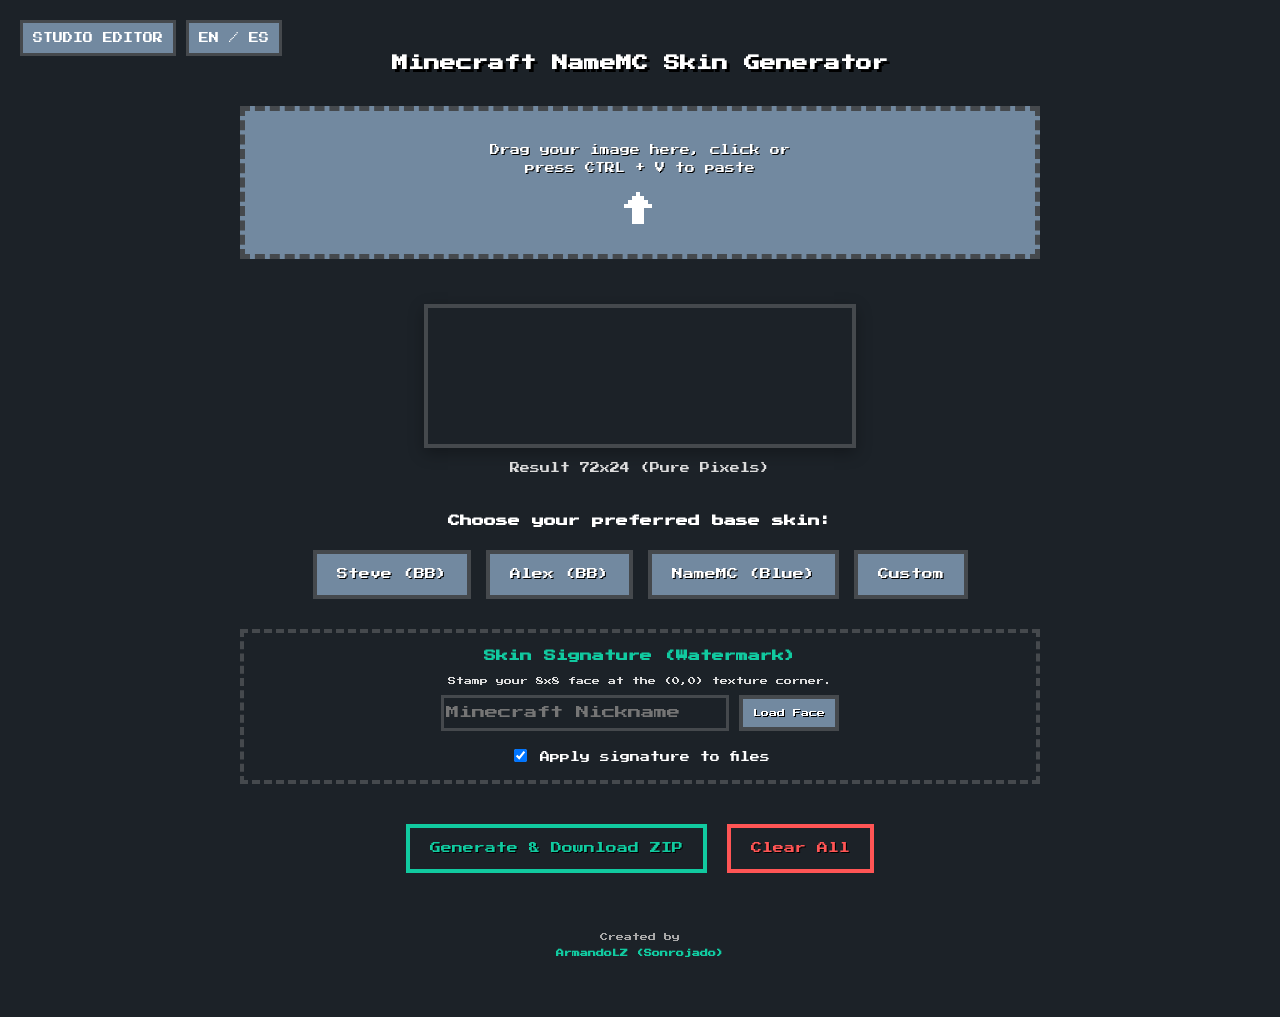
==== index.html @ 37363d38 "Add files via upload" ====
<!DOCTYPE html>
<html lang="en">
<head>
    <meta charset="UTF-8">
    <meta name="viewport" content="width=device-width, initial-scale=1.0">
    <title>SkinsArts - Minecraft NameMC Skin Art Generator</title>
    <meta name="description" content="Free tool to generate 27-part skin arts for your NameMC profile. Crop images, preview in 3D, edit pixels, and download ready-to-upload Minecraft skins.">
    <meta name="keywords" content="Minecraft, NameMC, skin art, generator, 72x24, skin history, crop image for namemc, skinsarts, 3D skin editor">
    <meta name="author" content="ArmandoLZ (Sonrojado)">
    <link rel="stylesheet" href="style.css">
    <link href="https://cdnjs.cloudflare.com/ajax/libs/cropperjs/1.5.13/cropper.min.css" rel="stylesheet">
</head>
<body>

    <div class="top-bar">
        <button id="btn-open-studio" class="hamburger-btn"> <span data-i18n="btn_studio">STUDIO EDITOR</span></button>
        <button id="btn-lang" class="lang-btn"> EN / ES</button>
    </div>

    <div id="editor-studio-modal" class="studio-modal">
        <div class="studio-header">
            <h2> SkinsArts Studio</h2>
            <button id="btn-close-studio" class="close-btn">X</button>
        </div>
        
        <div class="studio-body">
            <div class="studio-left">
                <p style="font-size: 10px; color: #11caa0; margin-bottom: 10px;" data-i18n="canvas_2d">2D Canvas (64x64)</p>
                <div class="paint-canvas-container">
                    <canvas id="editor-skin-canvas" width="64" height="64"></canvas>
                </div>
                
                <div class="editor-tools">
                    <div class="color-picker-wrapper">
                        <label style="font-size: 10px;" data-i18n="color_label">Color:</label>
                        <input type="color" id="paint-color-picker" value="#11caa0">
                    </div>
                    <div class="palette-grid">
                        <button class="palette-color" style="background-color: #5555ff;" data-color="#5555ff"></button>
                        <button class="palette-color" style="background-color: #11caa0;" data-color="#11caa0"></button>
                        <button class="palette-color" style="background-color: #ffffff;" data-color="#ffffff"></button>
                        <button class="palette-color" style="background-color: #000000;" data-color="#000000"></button>
                        <button class="palette-color" style="background-color: #ff5555;" data-color="#ff5555"></button>
                        <button id="btn-tool-eraser" class="palette-color eraser-icon" title="Eraser">🗑️</button>
                    </div>
                </div>
            </div>

            <div class="studio-right">
                <p style="font-size: 10px; color: #11caa0; margin-bottom: 10px;" data-i18n="render_3d">Live 3D Render</p>
                <canvas id="skin-3d-viewer" class="viewer-3d-canvas" width="320" height="400"></canvas>
                
                <div class="advanced-3d-controls">
                    <div class="control-row">
                        <button id="btn-pause-studio" class="tool-btn">▶️ <span data-i18n="play">Play</span></button>
                        <button id="btn-explode-view" class="tool-btn">🔲 <span data-i18n="explode">Explode</span></button>
                    </div>
                    <div class="control-row">
                        <button class="tool-btn active" onclick="toggleLayer('inner')">Inner</button>
                        <button class="tool-btn active" onclick="toggleLayer('outer')">Outer</button>
                    </div>
                    <div class="control-row parts-grid">
                        <button class="tool-btn active part-btn" data-part="head">Head</button>
                        <button class="tool-btn active part-btn" data-part="body">Body</button>
                        <button class="tool-btn active part-btn" data-part="leftArm">L-Arm</button>
                        <button class="tool-btn active part-btn" data-part="rightArm">R-Arm</button>
                        <button class="tool-btn active part-btn" data-part="leftLeg">L-Leg</button>
                        <button class="tool-btn active part-btn" data-part="rightLeg">R-Leg</button>
                    </div>
                </div>
            </div>
        </div>
        
        <div class="studio-footer">
            <button id="btn-save-skin-edit" class="main-button" data-i18n="apply_base">💾 APPLY THIS BASE</button>
        </div>
    </div>

    <div class="container">
        <h1 data-i18n="title">Minecraft NameMC Skin Generator</h1>
        
        <div id="drop-zone" class="drop-zone">
            <p data-i18n="dropzone_text">Drag your image here, click or<br>press CTRL + V to paste</p>
            <div class="upload-icon">↑</div>
            <input type="file" id="file-input" accept="image/*" hidden>
        </div>

        <button id="btn-toggle-editor" class="main-button" style="display: none; margin-top: 10px;" data-i18n="personalize_img">Customize Image</button>

        <div id="editor-panel" class="editor-panel" style="display: none; margin-top: 20px;">
            <h3 data-i18n="adjust_crop">Adjust image crop:</h3>
            <div class="control-group">
                <label data-i18n="quality">Quality (Algorithm):</label>
                <select id="select-calidad" class="retro-select">
                    <option value="nearest" data-i18n="q_nearest">Nearest Neighbor (Pure pixels)</option>
                    <option value="bilinear" data-i18n="q_bilinear">Bilinear (Smooth)</option>
                    <option value="high" data-i18n="q_high">High Quality (Fant / Lanczos)</option>
                </select>
            </div>
            <button id="btn-free-mode" class="main-button mode-free-btn" data-i18n="free_mode">Enable Free Mode</button>
            <div class="cropper-container" style="max-width: 100%; max-height: 400px; margin-top: 15px;">
                <img id="image-to-crop" src="" style="display: block; max-width: 100%;">
            </div>
        </div>

        <div class="preview-section" style="margin-top: 30px;">
            <canvas id="main-canvas"></canvas>
            <span class="size-label" data-i18n="result_label">Result 72x24 (Pure Pixels)</span>
        </div>

        <h3 data-i18n="choose_base">Choose your preferred base skin:</h3>
        <div class="base-options">
            <button class="main-button base-btn" id="btn-steve">Steve (BB)</button>
            <button class="main-button base-btn" id="btn-alex">Alex (BB)</button>
            <button class="main-button base-btn" id="btn-namemc">NameMC (Blue)</button>
            <button class="main-button base-btn" id="btn-custom" data-i18n="custom">Custom</button>
        </div>

        <div id="custom-panel" style="display: none; margin-top: 20px;">
            <p data-i18n="search_java">Search Java player:</p>
            <input type="text" id="username-input" placeholder="Notch" style="padding: 10px; font-size: 12px; text-align: center;">
            <button id="fetch-api-btn" class="main-button" style="padding: 10px; font-size: 10px; margin-top: 10px;" data-i18n="search_btn">Search Skin</button>
            <p style="margin-top: 25px;" data-i18n="upload_base">Or upload a custom base (64x64):</p>
            <input type="file" id="local-base-input" accept="image/png" style="color: white; font-size: 10px;">
        </div>
        
        <div style="margin-top: 30px;">
            <canvas id="base-preview-canvas" width="64" height="64" style="width: 128px; height: 128px; display: none; margin: 0 auto; border: 4px solid #45494D;"></canvas>
        </div>

        <div class="signature-box" style="margin-top: 30px; padding: 15px; border: 4px dashed #45494D; background: #1C2228;">
            <h3 style="color: #11caa0; margin-top: 0;" data-i18n="sig_title">Skin Signature (Watermark)</h3>
            <p style="font-size: 8px; color: #ddd;" data-i18n="sig_desc">Stamp your 8x8 face at the (0,0) texture corner.</p>
            <div style="display: flex; justify-content: center; gap: 10px; margin-top: 10px;">
                <input type="text" id="signature-nick" placeholder="Minecraft Nickname">
                <button id="btn-load-signature" class="main-button" style="padding: 10px; font-size: 8px;" data-i18n="sig_btn">Load Face</button>
            </div>
            <label style="font-size: 10px; color: #fff; display: block; margin-top: 15px; cursor: pointer;">
                <input type="checkbox" id="check-firma" checked> <span data-i18n="sig_check">Apply signature to files</span>
            </label>
            <canvas id="signature-preview" width="8" height="8" style="width: 32px; height: 32px; display: none; margin: 10px auto 0; border: 2px solid #11caa0;"></canvas>
        </div>

        <div id="mosaic-wrapper" class="mosaic-wrapper" style="display: none;">
            <div id="namemc-mosaic" class="namemc-mosaic"></div>
            <div class="mosaic-preview-3d">
                <h4 id="preview-3d-label" style="color: white; margin-bottom: 10px; font-size: 12px;" data-i18n="hover_faces">(Hover over faces)</h4>
                <canvas id="mosaic-3d-viewer" class="viewer-3d-canvas" width="160" height="260"></canvas>
                <button id="btn-pause-mosaic" class="tool-btn" style="margin-top: 10px;">▶️ <span data-i18n="play">Play</span></button>
            </div>
        </div>

        <div style="display: flex; gap: 20px; justify-content: center; margin-top: 40px;">
            <button id="generate-btn" class="main-button generate-btn" data-i18n="gen_27">Generate & Download ZIP</button>
            <button id="reset-app-btn" class="main-button reset-btn" data-i18n="clear_all">Clear All</button>
        </div>

        <footer class="footer-credits">
            <p data-i18n="footer_made">Created by</p>
            <a href="https://namemc.com/profile/Sonrojado" target="_blank" class="easter-egg">ArmandoLZ (Sonrojado)</a>
        </footer>
    </div>

    <script src="https://cdnjs.cloudflare.com/ajax/libs/jszip/3.10.1/jszip.min.js"></script>
    <script src="https://cdnjs.cloudflare.com/ajax/libs/cropperjs/1.5.13/cropper.min.js"></script>
    <script src="https://cdn.jsdelivr.net/npm/skinview3d@3.4.2/bundles/skinview3d.bundle.js"></script>
    <script src="script.js"></script>
</body>
</html>
---- style.css ----
@import url('https://fonts.googleapis.com/css2?family=Press+Start+2P&display=swap');
* { font-family: "Press Start 2P", system-ui; box-sizing: border-box; image-rendering: pixelated; }
body { background-color: #1C2228; color: white; display: flex; flex-direction: column; align-items: center; justify-content: flex-start; padding: 40px 20px; margin: 0; min-height: 100vh; overflow-x: hidden; }
.container { text-align: center; max-width: 800px; width: 100%; }
h1 { font-size: 16px; line-height: 1.6; margin-bottom: 30px; text-shadow: 3px 3px 0px #000; }
h3 { font-size: 12px; margin-top: 40px; line-height: 1.4; color: #fff; }
.top-bar { position: absolute; top: 20px; left: 20px; display: flex; gap: 10px; z-index: 999; }
.hamburger-btn, .lang-btn { background-color: #7289A0; border: 3px solid #45494D; color: white; padding: 10px; font-size: 10px; cursor: pointer; transition: transform 0.2s; }
.hamburger-btn:hover, .lang-btn:hover { background-color: #11caa0; border-color: #11caa0; transform: scale(1.05); }
.drop-zone { border: 5px dashed #45494D; background-color: #7289A0; padding: 30px 20px; margin: 20px 0; cursor: pointer; transition: all 0.2s ease; }
.drop-zone:hover { background-color: #5c728a; border-style: solid; }
.drop-zone p { font-size: 10px; line-height: 1.8; margin: 0; text-shadow: 1px 1px 0px #000; }
.upload-icon { font-size: 32px; margin-top: 15px; }
.editor-panel { background-color: #7289A0; border: 4px solid #45494D; padding: 20px; margin: 20px 0; text-align: left; }
.control-group { margin-bottom: 15px; display: flex; flex-direction: column; gap: 5px; }
.control-group label { font-size: 8px; color: #fff; }
.retro-select { background-color: #1C2228; color: #11caa0; border: 3px solid #45494D; padding: 8px; font-size: 8px; outline: none; cursor: pointer; width: 100%; }
.main-button { background-color: #7289A0; border: 4px solid #45494D; color: white; padding: 15px 20px; font-size: 11px; cursor: pointer; transition: all 0.2s ease; text-shadow: 1px 1px 0px #000; }
.main-button:hover { background-color: #11caa0; border-color: #11caa0; transform: scale(1.03); }
.mode-free-btn { border-color: #f39c12; color: #f39c12; background: #1C2228; }
.generate-btn { border-color: #11caa0; color: #11caa0; background: #1C2228; }
.reset-btn { border-color: #ff5555; color: #ff5555; background: #1C2228; }
input[type="text"] { background-color: #1C2228; border: 3px solid #45494D; color: #11caa0; outline: none; }
canvas { border: 4px solid #45494D; background-color: #1C2228; margin: 15px 0; box-shadow: 0px 5px 15px rgba(0,0,0,0.3); }
#main-canvas { width: 432px; height: 144px; }
.size-label { display: block; font-size: 10px; color: #ddd; }
.base-options { display: flex; flex-wrap: wrap; justify-content: center; gap: 15px; margin-top: 20px; }
.studio-modal { position: fixed; top: 0; left: 0; width: 100%; height: 100%; background-color: rgba(28, 34, 40, 0.98); z-index: 2000; display: none; flex-direction: column; }
.studio-modal.open { display: flex; }
.studio-header { display: flex; justify-content: space-between; align-items: center; background-color: #1C2228; padding: 20px 40px; border-bottom: 4px solid #11caa0; }
.studio-header h2 { font-size: 16px; margin: 0; color: white; text-shadow: 2px 2px 0px #11caa0; }
.close-btn { background: transparent; border: 2px solid #ff5555; color: #ff5555; padding: 10px; font-size: 12px; cursor: pointer; }
.close-btn:hover { background: #ff5555; color: white; }
.studio-body { display: flex; flex: 1; flex-wrap: wrap; justify-content: center; align-items: flex-start; gap: 50px; padding: 20px; overflow-y: auto; }
.studio-left, .studio-right { display: flex; flex-direction: column; align-items: center; }
.studio-footer { background-color: #1C2228; padding: 20px; text-align: center; border-top: 4px solid #45494D; }
.paint-canvas-container { background-color: #1C2228; border: 6px solid #45494D; display: flex; justify-content: center; padding: 15px; box-shadow: 0px 10px 30px rgba(0,0,0,0.8); }
#editor-skin-canvas { width: 448px; height: 448px; background-image: linear-gradient(45deg, #1C2228 25%, transparent 25%), linear-gradient(-45deg, #1C2228 25%, transparent 25%), linear-gradient(45deg, transparent 75%, #1C2228 75%), linear-gradient(-45deg, transparent 75%, #1C2228 75%); background-size: 28px 28px; background-position: 0 0, 0 14px, 14px -14px, -14px 0px; cursor: crosshair; }
.viewer-3d-canvas { border: 4px solid #11caa0; border-radius: 8px; background: radial-gradient(circle, #7289A0 0%, #1C2228 100%); box-shadow: 0px 10px 30px rgba(0, 0, 0, 0.5); cursor: grab; }
.viewer-3d-canvas:active { cursor: grabbing; }
.editor-tools { background: #7289A0; padding: 20px; border: 4px solid #45494D; display: flex; align-items: center; justify-content: center; gap: 30px; margin-top: 20px; width: 100%; }
.color-picker-wrapper { display: flex; flex-direction: column; align-items: center; gap: 10px; }
input[type="color"] { border: 3px solid #1C2228; background: transparent; width: 100px; height: 60px; cursor: pointer; }
.palette-grid { display: flex; flex-wrap: wrap; gap: 10px; justify-content: center; max-width: 250px; }
.palette-color { width: 45px; height: 45px; border: 2px solid #1C2228; cursor: pointer; padding: 0; display: flex; align-items: center; justify-content: center; }
.palette-color:hover { transform: scale(1.1); border-color: #11caa0; }
.eraser-icon { background: #45494D; font-size: 18px; }
.advanced-3d-controls { background-color: #7289A0; border: 3px solid #45494D; padding: 15px; margin-top: 15px; width: 100%; text-align: center; }
.control-row { display: flex; justify-content: center; gap: 10px; margin-bottom: 10px; }
.parts-grid { display: grid; grid-template-columns: 1fr 1fr; gap: 5px; }
.tool-btn { background-color: #1C2228; color: #aaa; border: 2px solid #45494D; font-size: 7px; padding: 8px; cursor: pointer; font-family: "Press Start 2P"; }
.tool-btn.active { color: white; border-color: #11caa0; background-color: #0b6b55; }
.tool-btn:hover { background-color: #45494D; color: white; }
.mosaic-wrapper { display: flex; flex-wrap: wrap; justify-content: center; align-items: center; gap: 30px; margin-top: 40px; }
.namemc-mosaic { display: grid; grid-template-columns: repeat(9, 1fr); gap: 4px; background-color: #1C2228; padding: 10px; border-radius: 8px; box-shadow: 0px 4px 10px rgba(0,0,0,0.5); border: 4px solid #45494D; }
.namemc-mosaic canvas { width: 48px; height: 48px; border: none; margin: 0; border-radius: 4px; box-shadow: none; cursor: pointer; transition: outline 0.1s; }
.namemc-mosaic canvas:hover { outline: 2px solid #ff5555; }
.mosaic-preview-3d { display: flex; flex-direction: column; align-items: center; }
.cropper-container { border: 2px solid #11caa0; background-color: #1C2228; }
.cropper-point, .cropper-line { background-color: #11caa0 !important; }
.footer-credits { margin-top: 60px; padding-bottom: 20px; font-size: 8px; color: #aaa; text-align: center; }
.easter-egg { color: #11caa0; text-decoration: none; font-weight: bold; transition: color 0.3s; }
.easter-egg:hover { color: #ff5555; }
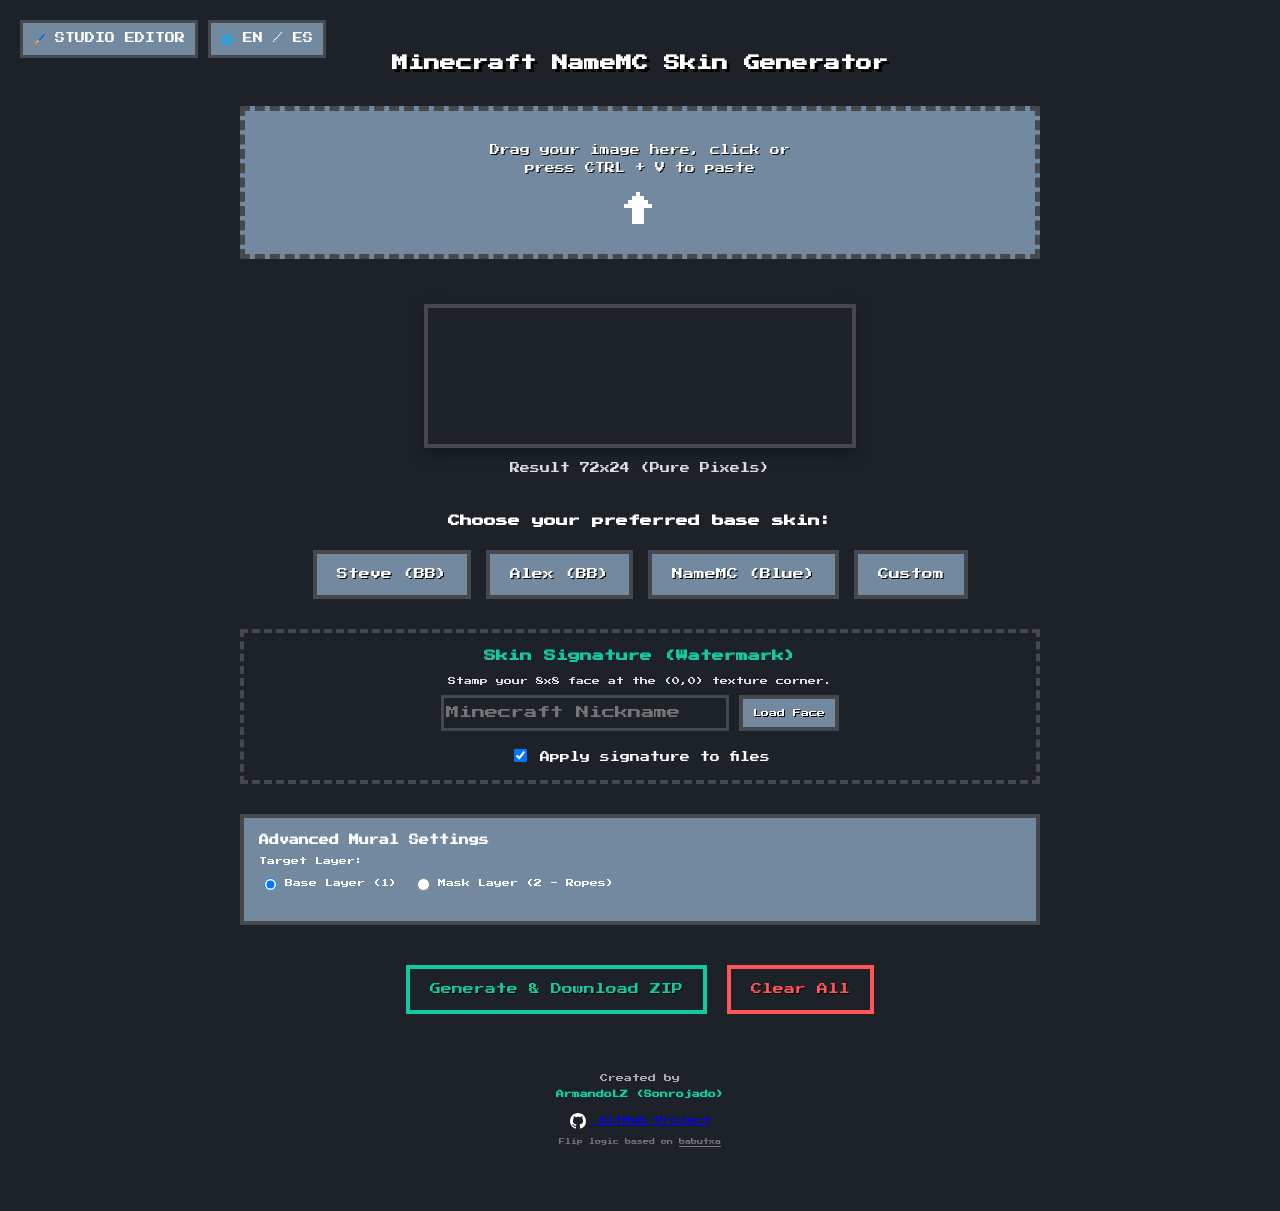
==== commit 1b432f88: "Update index.html 🚀 SkinsArts Studio - Update v1.1 (Release) "The Total Control and Performance Upd" ====
--- a/index.html
+++ b/index.html
@@ -13,13 +13,13 @@
 <body>
 
     <div class="top-bar">
-        <button id="btn-open-studio" class="hamburger-btn"> <span data-i18n="btn_studio">STUDIO EDITOR</span></button>
-        <button id="btn-lang" class="lang-btn"> EN / ES</button>
+        <button id="btn-open-studio" class="hamburger-btn">🖌️ <span data-i18n="btn_studio">STUDIO EDITOR</span></button>
+        <button id="btn-lang" class="lang-btn">🌐 EN / ES</button>
     </div>
 
     <div id="editor-studio-modal" class="studio-modal">
         <div class="studio-header">
-            <h2> SkinsArts Studio</h2>
+            <h2>🎨 SkinsArts Studio</h2>
             <button id="btn-close-studio" class="close-btn">X</button>
         </div>
         
@@ -41,6 +41,7 @@
                         <button class="palette-color" style="background-color: #ffffff;" data-color="#ffffff"></button>
                         <button class="palette-color" style="background-color: #000000;" data-color="#000000"></button>
                         <button class="palette-color" style="background-color: #ff5555;" data-color="#ff5555"></button>
+                        <button class="palette-color" style="background-color: #444444;" data-color="#444444"></button>
                         <button id="btn-tool-eraser" class="palette-color eraser-icon" title="Eraser">🗑️</button>
                     </div>
                 </div>
@@ -54,7 +55,15 @@
                     <div class="control-row">
                         <button id="btn-pause-studio" class="tool-btn">▶️ <span data-i18n="play">Play</span></button>
                         <button id="btn-explode-view" class="tool-btn">🔲 <span data-i18n="explode">Explode</span></button>
-                    </div>
+                        <button id="btn-flip-skin" class="tool-btn" style="border-color: #f39c12; color: #f39c12;">🔄 <span data-i18n="flip">Flip Skin</span></button>
+                    </div>
+                    
+                    <div class="control-row" style="margin-top: -5px; margin-bottom: 15px;">
+                        <label style="font-size: 8px; color: #ddd; cursor: pointer; display: flex; align-items: center; gap: 5px;">
+                            <input type="checkbox" id="check-slim-arms"> <span data-i18n="slim_arms">Slim Arms (Alex)</span>
+                        </label>
+                    </div>
+
                     <div class="control-row">
                         <button class="tool-btn active" onclick="toggleLayer('inner')">Inner</button>
                         <button class="tool-btn active" onclick="toggleLayer('outer')">Outer</button>
@@ -118,7 +127,7 @@
 
         <div id="custom-panel" style="display: none; margin-top: 20px;">
             <p data-i18n="search_java">Search Java player:</p>
-            <input type="text" id="username-input" placeholder="Notch" style="padding: 10px; font-size: 12px; text-align: center;">
+            <input type="text" id="username-input" placeholder="Dream" style="padding: 10px; font-size: 12px; text-align: center;">
             <button id="fetch-api-btn" class="main-button" style="padding: 10px; font-size: 10px; margin-top: 10px;" data-i18n="search_btn">Search Skin</button>
             <p style="margin-top: 25px;" data-i18n="upload_base">Or upload a custom base (64x64):</p>
             <input type="file" id="local-base-input" accept="image/png" style="color: white; font-size: 10px;">
@@ -141,6 +150,34 @@
             <canvas id="signature-preview" width="8" height="8" style="width: 32px; height: 32px; display: none; margin: 10px auto 0; border: 2px solid #11caa0;"></canvas>
         </div>
 
+        <div class="advanced-mural-settings" style="margin-top: 30px; padding: 15px; border: 4px solid #45494D; background: #7289A0; text-align: left;">
+            <h3 style="color: #fff; margin-top: 0; font-size: 10px;" data-i18n="adv_title">Advanced Mural Settings</h3>
+            <div class="control-group">
+                <label data-i18n="adv_layer">Target Layer:</label>
+                <div style="display: flex; gap: 15px; font-size: 8px; margin-top: 5px;">
+                    <label style="cursor: pointer; display: flex; align-items: center; gap: 5px;">
+                        <input type="radio" name="mural_layer" value="inner" checked> <span data-i18n="adv_base">Base Layer (1)</span>
+                    </label>
+                    <label style="cursor: pointer; display: flex; align-items: center; gap: 5px;">
+                        <input type="radio" name="mural_layer" value="outer"> <span data-i18n="adv_mask">Mask Layer (2 - Ropes)</span>
+                    </label>
+                </div>
+            </div>
+            <div id="adv-ropes-controls" style="display: none; margin-top: 10px; border-top: 2px dashed #45494D; padding-top: 10px;">
+                <p style="font-size: 8px; color: #ddd;" data-i18n="adv_rope_desc">This mode clears original 40,8 sombrero and adds strings.</p>
+                <div style="display: flex; gap: 20px; align-items: center; margin-top: 10px;">
+                    <div class="color-picker-wrapper" style="align-items: flex-start;">
+                        <label style="font-size: 8px;" data-i18n="rope_color">String Color:</label>
+                        <input type="color" id="rope-color-picker" value="#444444">
+                    </div>
+                    <div style="display: flex; flex-direction: column; align-items: flex-start; gap: 5px;">
+                        <label style="font-size: 8px;" data-i18n="rope_gap">Back Gap:</label>
+                        <input type="range" id="rope-gap-slider" min="0" max="8" step="2" value="0" style="width: 100px;">
+                    </div>
+                </div>
+            </div>
+        </div>
+
         <div id="mosaic-wrapper" class="mosaic-wrapper" style="display: none;">
             <div id="namemc-mosaic" class="namemc-mosaic"></div>
             <div class="mosaic-preview-3d">
@@ -158,6 +195,13 @@
         <footer class="footer-credits">
             <p data-i18n="footer_made">Created by</p>
             <a href="https://namemc.com/profile/Sonrojado" target="_blank" class="easter-egg">ArmandoLZ (Sonrojado)</a>
+            <div style="margin-top: 15px;">
+                <a href="https://github.com/srbrop/SkinsArts-Studio" target="_blank" class="github-link">
+                    <svg height="16" width="16" viewBox="0 0 16 16" fill="white" style="vertical-align: middle; margin-right: 5px;"><path d="M8 0C3.58 0 0 3.58 0 8c0 3.54 2.29 6.53 5.47 7.59.4.07.55-.17.55-.38 0-.19-.01-.82-.01-1.49-2.01.37-2.53-.49-2.69-.94-.09-.23-.48-.94-.82-1.13-.28-.15-.68-.52-.01-.53.63-.01 1.08.58 1.23.82.72 1.21 1.87.87 2.33.66.07-.52.28-.87.51-1.07-1.78-.2-3.64-.89-3.64-3.95 0-.87.31-1.59.82-2.15-.08-.2-.36-1.02.08-2.12 0 0 .67-.21 2.2.82.64-.18 1.32-.27 2-.27.68 0 1.36.09 2 .27 1.53-1.04 2.2-.82 2.2-.82.44 1.1.16 1.92.08 2.12.51.56.82 1.27.82 2.15 0 3.07-1.87 3.75-3.65 3.95.29.25.54.73.54 1.48 0 1.07-.01 1.93-.01 2.2 0 .21.15.46.55.38A8.013 8.013 0 0016 8c0-4.42-3.58-8-8-8z"></path></svg>
+                    GitHub Project
+                </a>
+            </div>
+            <p style="font-size: 6px; color: #777; margin-top: 10px;">Flip logic based on <a href="https://github.com/babutxa" target="_blank" style="color: #777;">babutxa</a></p>
         </footer>
     </div>
 
@@ -166,4 +210,4 @@
     <script src="https://cdn.jsdelivr.net/npm/skinview3d@3.4.2/bundles/skinview3d.bundle.js"></script>
     <script src="script.js"></script>
 </body>
-</html>+</html>
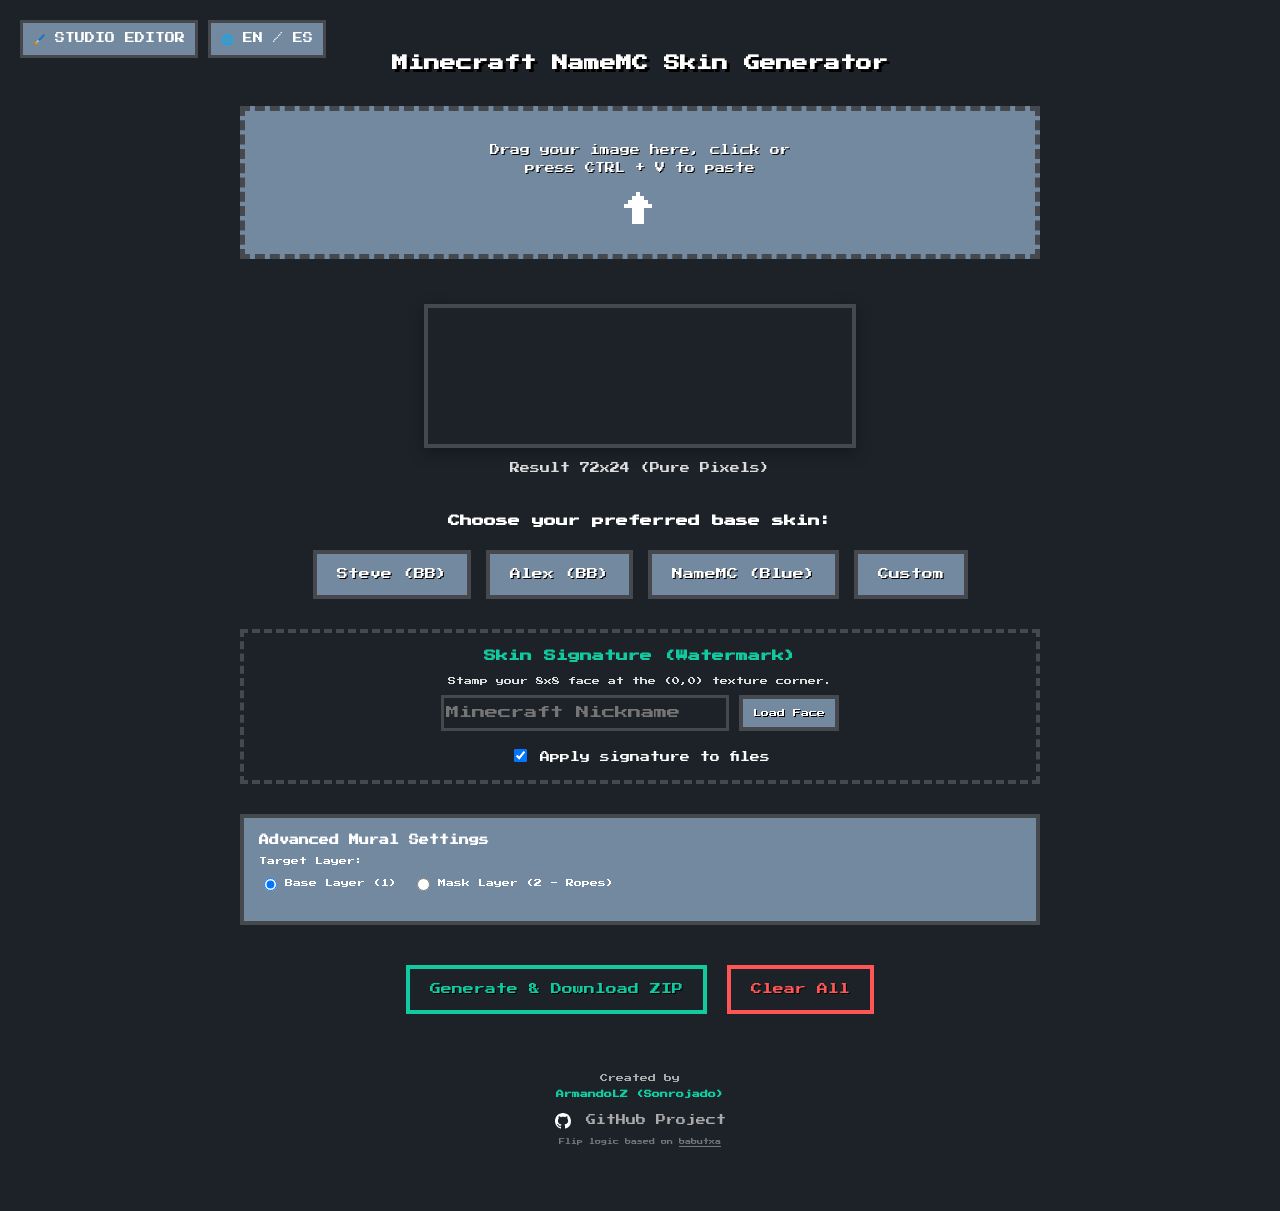
==== commit d584d12e: "Update index.html 🚀 SkinsArts Studio - Update v1.2 (Release)  Update index.html  Added the local" ====
--- a/index.html
+++ b/index.html
@@ -7,6 +7,9 @@
     <meta name="description" content="Free tool to generate 27-part skin arts for your NameMC profile. Crop images, preview in 3D, edit pixels, and download ready-to-upload Minecraft skins.">
     <meta name="keywords" content="Minecraft, NameMC, skin art, generator, 72x24, skin history, crop image for namemc, skinsarts, 3D skin editor">
     <meta name="author" content="ArmandoLZ (Sonrojado)">
+    
+    <link rel="icon" type="image/png" href="logo1.png">
+
     <link rel="stylesheet" href="style.css">
     <link href="https://cdnjs.cloudflare.com/ajax/libs/cropperjs/1.5.13/cropper.min.css" rel="stylesheet">
 </head>
@@ -29,19 +32,30 @@
                 <div class="paint-canvas-container">
                     <canvas id="editor-skin-canvas" width="64" height="64"></canvas>
                 </div>
+
+                <div class="history-tools" style="display: flex; justify-content: space-between; width: 100%; margin-top: 10px;">
+                    <button id="btn-undo" class="tool-btn" style="padding: 10px; font-size: 8px;">⬅️ Undo (4)</button>
+                    <button id="btn-redo" class="tool-btn" style="padding: 10px; font-size: 8px;">Redo ➡️</button>
+                </div>
                 
                 <div class="editor-tools">
                     <div class="color-picker-wrapper">
                         <label style="font-size: 10px;" data-i18n="color_label">Color:</label>
-                        <input type="color" id="paint-color-picker" value="#11caa0">
-                    </div>
-                    <div class="palette-grid">
-                        <button class="palette-color" style="background-color: #5555ff;" data-color="#5555ff"></button>
+                        <input type="color" id="paint-color-picker" value="#11caa0" style="cursor: pointer;">
+                    </div>
+                    <div class="palette-grid" id="studio-palette">
+                        <button class="palette-color" style="background-color: #000000;" data-color="#000000"></button>
+                        <button class="palette-color" style="background-color: #444444;" data-color="#444444"></button>
+                        <button class="palette-color" style="background-color: #ffffff;" data-color="#ffffff"></button>
+                        <button class="palette-color" style="background-color: #ff0000;" data-color="#ff0000"></button>
+                        <button class="palette-color" style="background-color: #ff7f00;" data-color="#ff7f00"></button>
+                        <button class="palette-color" style="background-color: #ffff00;" data-color="#ffff00"></button>
+    
+                        <button class="palette-color" style="background-color: #00ff00;" data-color="#00ff00"></button>
                         <button class="palette-color" style="background-color: #11caa0;" data-color="#11caa0"></button>
-                        <button class="palette-color" style="background-color: #ffffff;" data-color="#ffffff"></button>
-                        <button class="palette-color" style="background-color: #000000;" data-color="#000000"></button>
-                        <button class="palette-color" style="background-color: #ff5555;" data-color="#ff5555"></button>
-                        <button class="palette-color" style="background-color: #444444;" data-color="#444444"></button>
+                        <button class="palette-color" style="background-color: #00ffff;" data-color="#00ffff"></button>
+                        <button class="palette-color" style="background-color: #0000ff;" data-color="#0000ff"></button>
+                        <button class="palette-color" style="background-color: #8b00ff;" data-color="#8b00ff"></button>
                         <button id="btn-tool-eraser" class="palette-color eraser-icon" title="Eraser">🗑️</button>
                     </div>
                 </div>
@@ -107,8 +121,19 @@
                 </select>
             </div>
             <button id="btn-free-mode" class="main-button mode-free-btn" data-i18n="free_mode">Enable Free Mode</button>
+            
             <div class="cropper-container" style="max-width: 100%; max-height: 400px; margin-top: 15px;">
                 <img id="image-to-crop" src="" style="display: block; max-width: 100%;">
+            </div>
+
+            <div class="cropper-tools" style="display: flex; justify-content: center; align-items: center; gap: 15px; margin-top: 15px;">
+                <button id="btn-zoom-in" class="main-button" style="padding: 10px; font-size: 14px;" title="Zoom In">➕</button>
+                <button id="btn-zoom-out" class="main-button" style="padding: 10px; font-size: 14px;" title="Zoom Out">➖</button>
+                
+                <div style="display: flex; flex-direction: column; align-items: flex-start; gap: 5px;">
+                    <label style="font-size: 8px; color: #fff;">Pan Horizontal:</label>
+                    <input type="range" id="pan-x-slider" min="-100" max="100" value="0" style="width: 150px;">
+                </div>
             </div>
         </div>
 
@@ -165,15 +190,32 @@
             </div>
             <div id="adv-ropes-controls" style="display: none; margin-top: 10px; border-top: 2px dashed #45494D; padding-top: 10px;">
                 <p style="font-size: 8px; color: #ddd;" data-i18n="adv_rope_desc">This mode clears original 40,8 sombrero and adds strings.</p>
-                <div style="display: flex; gap: 20px; align-items: center; margin-top: 10px;">
+                <div style="display: flex; gap: 20px; align-items: center; margin-top: 10px; flex-wrap: wrap;">
+                    
                     <div class="color-picker-wrapper" style="align-items: flex-start;">
                         <label style="font-size: 8px;" data-i18n="rope_color">String Color:</label>
-                        <input type="color" id="rope-color-picker" value="#444444">
-                    </div>
+                        <div style="display: flex; gap: 10px; align-items: center;">
+                            <input type="color" id="rope-color-picker" value="#444444" style="cursor: pointer;">
+                            <div class="palette-grid" id="rope-palette" style="display: flex; gap: 5px;">
+                                <button class="palette-color" style="background-color: #000000; width: 20px; height: 20px;" data-color="#000000"></button>
+                                <button class="palette-color" style="background-color: #ffffff; width: 20px; height: 20px;" data-color="#ffffff"></button>
+                                <button class="palette-color" style="background-color: #b9b9b9; width: 20px; height: 20px;" data-color="#b9b9b9"></button>
+                                <button class="palette-color" style="background-color: #f5703c; width: 20px; height: 20px;" data-color="#f5703c"></button>
+                                <button class="palette-color" style="background-color: #202020; width: 20px; height: 20px;" data-color="#202020"></button>
+                            </div>
+                        </div>
+                    </div>
+
                     <div style="display: flex; flex-direction: column; align-items: flex-start; gap: 5px;">
                         <label style="font-size: 8px;" data-i18n="rope_gap">Back Gap:</label>
                         <input type="range" id="rope-gap-slider" min="0" max="8" step="2" value="0" style="width: 100px;">
                     </div>
+
+                    <div style="display: flex; flex-direction: column; align-items: flex-start; gap: 5px;">
+                        <label style="font-size: 8px;">Y-Offset:</label>
+                        <input type="range" id="rope-y-slider" min="-3" max="4" step="1" value="0" style="width: 100px;">
+                    </div>
+
                 </div>
             </div>
         </div>
--- a/style.css
+++ b/style.css
@@ -1,63 +1,509 @@
 @import url('https://fonts.googleapis.com/css2?family=Press+Start+2P&display=swap');
-* { font-family: "Press Start 2P", system-ui; box-sizing: border-box; image-rendering: pixelated; }
-body { background-color: #1C2228; color: white; display: flex; flex-direction: column; align-items: center; justify-content: flex-start; padding: 40px 20px; margin: 0; min-height: 100vh; overflow-x: hidden; }
-.container { text-align: center; max-width: 800px; width: 100%; }
-h1 { font-size: 16px; line-height: 1.6; margin-bottom: 30px; text-shadow: 3px 3px 0px #000; }
-h3 { font-size: 12px; margin-top: 40px; line-height: 1.4; color: #fff; }
-.top-bar { position: absolute; top: 20px; left: 20px; display: flex; gap: 10px; z-index: 999; }
-.hamburger-btn, .lang-btn { background-color: #7289A0; border: 3px solid #45494D; color: white; padding: 10px; font-size: 10px; cursor: pointer; transition: transform 0.2s; }
-.hamburger-btn:hover, .lang-btn:hover { background-color: #11caa0; border-color: #11caa0; transform: scale(1.05); }
-.drop-zone { border: 5px dashed #45494D; background-color: #7289A0; padding: 30px 20px; margin: 20px 0; cursor: pointer; transition: all 0.2s ease; }
-.drop-zone:hover { background-color: #5c728a; border-style: solid; }
-.drop-zone p { font-size: 10px; line-height: 1.8; margin: 0; text-shadow: 1px 1px 0px #000; }
-.upload-icon { font-size: 32px; margin-top: 15px; }
-.editor-panel { background-color: #7289A0; border: 4px solid #45494D; padding: 20px; margin: 20px 0; text-align: left; }
-.control-group { margin-bottom: 15px; display: flex; flex-direction: column; gap: 5px; }
-.control-group label { font-size: 8px; color: #fff; }
-.retro-select { background-color: #1C2228; color: #11caa0; border: 3px solid #45494D; padding: 8px; font-size: 8px; outline: none; cursor: pointer; width: 100%; }
-.main-button { background-color: #7289A0; border: 4px solid #45494D; color: white; padding: 15px 20px; font-size: 11px; cursor: pointer; transition: all 0.2s ease; text-shadow: 1px 1px 0px #000; }
-.main-button:hover { background-color: #11caa0; border-color: #11caa0; transform: scale(1.03); }
-.mode-free-btn { border-color: #f39c12; color: #f39c12; background: #1C2228; }
-.generate-btn { border-color: #11caa0; color: #11caa0; background: #1C2228; }
-.reset-btn { border-color: #ff5555; color: #ff5555; background: #1C2228; }
-input[type="text"] { background-color: #1C2228; border: 3px solid #45494D; color: #11caa0; outline: none; }
-canvas { border: 4px solid #45494D; background-color: #1C2228; margin: 15px 0; box-shadow: 0px 5px 15px rgba(0,0,0,0.3); }
-#main-canvas { width: 432px; height: 144px; }
-.size-label { display: block; font-size: 10px; color: #ddd; }
-.base-options { display: flex; flex-wrap: wrap; justify-content: center; gap: 15px; margin-top: 20px; }
-.studio-modal { position: fixed; top: 0; left: 0; width: 100%; height: 100%; background-color: rgba(28, 34, 40, 0.98); z-index: 2000; display: none; flex-direction: column; }
-.studio-modal.open { display: flex; }
-.studio-header { display: flex; justify-content: space-between; align-items: center; background-color: #1C2228; padding: 20px 40px; border-bottom: 4px solid #11caa0; }
-.studio-header h2 { font-size: 16px; margin: 0; color: white; text-shadow: 2px 2px 0px #11caa0; }
-.close-btn { background: transparent; border: 2px solid #ff5555; color: #ff5555; padding: 10px; font-size: 12px; cursor: pointer; }
-.close-btn:hover { background: #ff5555; color: white; }
-.studio-body { display: flex; flex: 1; flex-wrap: wrap; justify-content: center; align-items: flex-start; gap: 50px; padding: 20px; overflow-y: auto; }
-.studio-left, .studio-right { display: flex; flex-direction: column; align-items: center; }
-.studio-footer { background-color: #1C2228; padding: 20px; text-align: center; border-top: 4px solid #45494D; }
-.paint-canvas-container { background-color: #1C2228; border: 6px solid #45494D; display: flex; justify-content: center; padding: 15px; box-shadow: 0px 10px 30px rgba(0,0,0,0.8); }
-#editor-skin-canvas { width: 448px; height: 448px; background-image: linear-gradient(45deg, #1C2228 25%, transparent 25%), linear-gradient(-45deg, #1C2228 25%, transparent 25%), linear-gradient(45deg, transparent 75%, #1C2228 75%), linear-gradient(-45deg, transparent 75%, #1C2228 75%); background-size: 28px 28px; background-position: 0 0, 0 14px, 14px -14px, -14px 0px; cursor: crosshair; }
-.viewer-3d-canvas { border: 4px solid #11caa0; border-radius: 8px; background: radial-gradient(circle, #7289A0 0%, #1C2228 100%); box-shadow: 0px 10px 30px rgba(0, 0, 0, 0.5); cursor: grab; }
-.viewer-3d-canvas:active { cursor: grabbing; }
-.editor-tools { background: #7289A0; padding: 20px; border: 4px solid #45494D; display: flex; align-items: center; justify-content: center; gap: 30px; margin-top: 20px; width: 100%; }
-.color-picker-wrapper { display: flex; flex-direction: column; align-items: center; gap: 10px; }
-input[type="color"] { border: 3px solid #1C2228; background: transparent; width: 100px; height: 60px; cursor: pointer; }
-.palette-grid { display: flex; flex-wrap: wrap; gap: 10px; justify-content: center; max-width: 250px; }
-.palette-color { width: 45px; height: 45px; border: 2px solid #1C2228; cursor: pointer; padding: 0; display: flex; align-items: center; justify-content: center; }
-.palette-color:hover { transform: scale(1.1); border-color: #11caa0; }
-.eraser-icon { background: #45494D; font-size: 18px; }
-.advanced-3d-controls { background-color: #7289A0; border: 3px solid #45494D; padding: 15px; margin-top: 15px; width: 100%; text-align: center; }
-.control-row { display: flex; justify-content: center; gap: 10px; margin-bottom: 10px; }
-.parts-grid { display: grid; grid-template-columns: 1fr 1fr; gap: 5px; }
-.tool-btn { background-color: #1C2228; color: #aaa; border: 2px solid #45494D; font-size: 7px; padding: 8px; cursor: pointer; font-family: "Press Start 2P"; }
-.tool-btn.active { color: white; border-color: #11caa0; background-color: #0b6b55; }
-.tool-btn:hover { background-color: #45494D; color: white; }
-.mosaic-wrapper { display: flex; flex-wrap: wrap; justify-content: center; align-items: center; gap: 30px; margin-top: 40px; }
-.namemc-mosaic { display: grid; grid-template-columns: repeat(9, 1fr); gap: 4px; background-color: #1C2228; padding: 10px; border-radius: 8px; box-shadow: 0px 4px 10px rgba(0,0,0,0.5); border: 4px solid #45494D; }
-.namemc-mosaic canvas { width: 48px; height: 48px; border: none; margin: 0; border-radius: 4px; box-shadow: none; cursor: pointer; transition: outline 0.1s; }
-.namemc-mosaic canvas:hover { outline: 2px solid #ff5555; }
-.mosaic-preview-3d { display: flex; flex-direction: column; align-items: center; }
-.cropper-container { border: 2px solid #11caa0; background-color: #1C2228; }
-.cropper-point, .cropper-line { background-color: #11caa0 !important; }
-.footer-credits { margin-top: 60px; padding-bottom: 20px; font-size: 8px; color: #aaa; text-align: center; }
-.easter-egg { color: #11caa0; text-decoration: none; font-weight: bold; transition: color 0.3s; }
-.easter-egg:hover { color: #ff5555; }+
+* {
+    font-family: "Press Start 2P", system-ui;
+    box-sizing: border-box;
+    image-rendering: pixelated;
+}
+
+body {
+    background-color: #1C2228;
+    color: white;
+    display: flex;
+    flex-direction: column;
+    align-items: center;
+    justify-content: flex-start;
+    padding: 40px 20px;
+    margin: 0;
+    min-height: 100vh;
+    overflow-x: hidden;
+}
+
+.container {
+    text-align: center;
+    max-width: 800px;
+    width: 100%;
+}
+
+h1 {
+    font-size: 16px;
+    line-height: 1.6;
+    margin-bottom: 30px;
+    text-shadow: 3px 3px 0px #000;
+}
+
+h3 {
+    font-size: 12px;
+    margin-top: 40px;
+    line-height: 1.4;
+    color: #fff;
+}
+
+.top-bar {
+    position: absolute;
+    top: 20px;
+    left: 20px;
+    display: flex;
+    gap: 10px;
+    z-index: 999;
+}
+
+.hamburger-btn, .lang-btn {
+    background-color: #7289A0;
+    border: 3px solid #45494D;
+    color: white;
+    padding: 10px;
+    font-size: 10px;
+    cursor: pointer;
+    transition: transform 0.2s;
+}
+
+.hamburger-btn:hover, .lang-btn:hover {
+    background-color: #11caa0;
+    border-color: #11caa0;
+    transform: scale(1.05);
+}
+
+.drop-zone {
+    border: 5px dashed #45494D;
+    background-color: #7289A0;
+    padding: 30px 20px;
+    margin: 20px 0;
+    cursor: pointer;
+    transition: all 0.2s ease;
+}
+
+.drop-zone:hover {
+    background-color: #5c728a;
+    border-style: solid;
+}
+
+.drop-zone p {
+    font-size: 10px;
+    line-height: 1.8;
+    margin: 0;
+    text-shadow: 1px 1px 0px #000;
+}
+
+.upload-icon {
+    font-size: 32px;
+    margin-top: 15px;
+}
+
+.editor-panel {
+    background-color: #7289A0;
+    border: 4px solid #45494D;
+    padding: 20px;
+    margin: 20px 0;
+    text-align: left;
+}
+
+.control-group {
+    margin-bottom: 15px;
+    display: flex;
+    flex-direction: column;
+    gap: 5px;
+}
+
+.control-group label {
+    font-size: 8px;
+    color: #fff;
+}
+
+.retro-select {
+    background-color: #1C2228;
+    color: #11caa0;
+    border: 3px solid #45494D;
+    padding: 8px;
+    font-size: 8px;
+    outline: none;
+    cursor: pointer;
+    width: 100%;
+}
+
+.main-button {
+    background-color: #7289A0;
+    border: 4px solid #45494D;
+    color: white;
+    padding: 15px 20px;
+    font-size: 11px;
+    cursor: pointer;
+    transition: all 0.2s ease;
+    text-shadow: 1px 1px 0px #000;
+}
+
+.main-button:hover {
+    background-color: #11caa0;
+    border-color: #11caa0;
+    transform: scale(1.03);
+}
+
+.mode-free-btn {
+    border-color: #f39c12;
+    color: #f39c12;
+    background: #1C2228;
+}
+
+.generate-btn {
+    border-color: #11caa0;
+    color: #11caa0;
+    background: #1C2228;
+}
+
+.reset-btn {
+    border-color: #ff5555;
+    color: #ff5555;
+    background: #1C2228;
+}
+
+input[type="text"] {
+    background-color: #1C2228;
+    border: 3px solid #45494D;
+    color: #11caa0;
+    outline: none;
+}
+
+canvas {
+    border: 4px solid #45494D;
+    background-color: #1C2228;
+    margin: 15px 0;
+    box-shadow: 0px 5px 15px rgba(0,0,0,0.3);
+}
+
+#main-canvas {
+    width: 432px;
+    height: 144px;
+}
+
+.size-label {
+    display: block;
+    font-size: 10px;
+    color: #ddd;
+}
+
+.base-options {
+    display: flex;
+    flex-wrap: wrap;
+    justify-content: center;
+    gap: 15px;
+    margin-top: 20px;
+}
+
+.studio-modal {
+    position: fixed;
+    top: 0;
+    left: 0;
+    width: 100%;
+    height: 100%;
+    background-color: rgba(28, 34, 40, 0.98);
+    z-index: 2000;
+    display: none;
+    flex-direction: column;
+}
+
+.studio-modal.open {
+    display: flex;
+}
+
+.studio-header {
+    display: flex;
+    justify-content: space-between;
+    align-items: center;
+    background-color: #1C2228;
+    padding: 20px 40px;
+    border-bottom: 4px solid #11caa0;
+}
+
+.studio-header h2 {
+    font-size: 16px;
+    margin: 0;
+    color: white;
+    text-shadow: 2px 2px 0px #11caa0;
+}
+
+.close-btn {
+    background: transparent;
+    border: 2px solid #ff5555;
+    color: #ff5555;
+    padding: 10px;
+    font-size: 12px;
+    cursor: pointer;
+}
+
+.close-btn:hover {
+    background: #ff5555;
+    color: white;
+}
+
+.studio-body {
+    display: flex;
+    flex: 1;
+    flex-wrap: wrap;
+    justify-content: center;
+    align-items: flex-start;
+    gap: 50px;
+    padding: 20px;
+    overflow-y: auto;
+}
+
+.studio-left, .studio-right {
+    display: flex;
+    flex-direction: column;
+    align-items: center;
+}
+
+.studio-footer {
+    background-color: #1C2228;
+    padding: 20px;
+    text-align: center;
+    border-top: 4px solid #45494D;
+}
+
+.paint-canvas-container {
+    background-color: #1C2228;
+    border: 6px solid #45494D;
+    display: flex;
+    justify-content: center;
+    padding: 15px;
+    box-shadow: 0px 10px 30px rgba(0,0,0,0.8);
+}
+
+#editor-skin-canvas {
+    width: 448px;
+    height: 448px;
+    background-image: linear-gradient(45deg, #1C2228 25%, transparent 25%), linear-gradient(-45deg, #1C2228 25%, transparent 25%), linear-gradient(45deg, transparent 75%, #1C2228 75%), linear-gradient(-45deg, transparent 75%, #1C2228 75%);
+    background-size: 28px 28px;
+    background-position: 0 0, 0 14px, 14px -14px, -14px 0px;
+    cursor: crosshair;
+}
+
+.viewer-3d-canvas {
+    border: 4px solid #11caa0;
+    border-radius: 8px;
+    background: radial-gradient(circle, #7289A0 0%, #1C2228 100%);
+    box-shadow: 0px 10px 30px rgba(0, 0, 0, 0.5);
+    cursor: grab;
+}
+
+.viewer-3d-canvas:active {
+    cursor: grabbing;
+}
+
+.editor-tools {
+    background: #7289A0;
+    padding: 20px;
+    border: 4px solid #45494D;
+    display: flex;
+    align-items: center;
+    justify-content: center;
+    gap: 30px;
+    margin-top: 20px;
+    width: 100%;
+}
+
+.color-picker-wrapper {
+    display: flex;
+    flex-direction: column;
+    align-items: center;
+    gap: 10px;
+}
+
+input[type="color"] {
+    border: 3px solid #1C2228;
+    background: transparent;
+    width: 100px;
+    height: 60px;
+    cursor: pointer;
+}
+
+.palette-grid {
+    display: flex;
+    flex-wrap: wrap;
+    gap: 10px;
+    justify-content: center;
+    max-width: 250px;
+}
+
+.palette-color {
+    width: 45px;
+    height: 45px;
+    border: 2px solid #1C2228;
+    cursor: pointer;
+    padding: 0;
+    display: flex;
+    align-items: center;
+    justify-content: center;
+}
+
+.palette-color:hover {
+    transform: scale(1.1);
+    border-color: #11caa0;
+}
+
+.eraser-icon {
+    background: #45494D;
+    font-size: 18px;
+}
+
+.advanced-3d-controls {
+    background-color: #7289A0;
+    border: 3px solid #45494D;
+    padding: 15px;
+    margin-top: 15px;
+    width: 100%;
+    text-align: center;
+}
+
+.control-row {
+    display: flex;
+    justify-content: center;
+    gap: 10px;
+    margin-bottom: 10px;
+}
+
+.parts-grid {
+    display: grid;
+    grid-template-columns: 1fr 1fr;
+    gap: 5px;
+}
+
+.tool-btn {
+    background-color: #1C2228;
+    color: #aaa;
+    border: 2px solid #45494D;
+    font-size: 7px;
+    padding: 8px;
+    cursor: pointer;
+    font-family: "Press Start 2P";
+}
+
+.tool-btn.active {
+    color: white;
+    border-color: #11caa0;
+    background-color: #0b6b55;
+}
+
+.tool-btn:hover {
+    background-color: #45494D;
+    color: white;
+}
+
+.mosaic-wrapper {
+    display: flex;
+    flex-wrap: wrap;
+    justify-content: center;
+    align-items: center;
+    gap: 30px;
+    margin-top: 40px;
+}
+
+.namemc-mosaic {
+    display: grid;
+    grid-template-columns: repeat(9, 1fr);
+    gap: 4px;
+    background-color: #1C2228;
+    padding: 10px;
+    border-radius: 8px;
+    box-shadow: 0px 4px 10px rgba(0,0,0,0.5);
+    border: 4px solid #45494D;
+}
+
+.namemc-mosaic canvas {
+    width: 48px;
+    height: 48px;
+    border: none;
+    margin: 0;
+    border-radius: 4px;
+    box-shadow: none;
+    cursor: pointer;
+    transition: outline 0.1s;
+}
+
+.namemc-mosaic canvas:hover {
+    outline: 2px solid #ff5555;
+}
+
+.mosaic-preview-3d {
+    display: flex;
+    flex-direction: column;
+    align-items: center;
+}
+
+.cropper-container {
+    border: 2px solid #11caa0;
+    background-color: #1C2228;
+}
+
+.cropper-point, .cropper-line {
+    background-color: #11caa0 !important;
+}
+
+.footer-credits {
+    margin-top: 60px;
+    padding-bottom: 20px;
+    font-size: 8px;
+    color: #aaa;
+    text-align: center;
+}
+
+.easter-egg {
+    color: #11caa0;
+    text-decoration: none;
+    font-weight: bold;
+    transition: color 0.3s;
+}
+
+.easter-egg:hover {
+    color: #ff5555;
+}
+
+.github-link {
+    color: #aaa;
+    text-decoration: none;
+    transition: color 0.3s;
+    font-size: 10px;
+}
+
+.github-link:hover {
+    color: white;
+}
+
+input[type="range"] {
+    -webkit-appearance: none;
+    appearance: none;
+    width: 100%;
+    background: transparent;
+}
+
+input[type="range"]::-webkit-slider-thumb {
+    -webkit-appearance: none;
+    height: 12px;
+    width: 12px;
+    background: #11caa0;
+    cursor: pointer;
+    margin-top: -4px;
+    border: 2px solid #1C2228;
+}
+
+input[type="range"]::-moz-range-thumb {
+    height: 12px;
+    width: 12px;
+    background: #11caa0;
+    cursor: pointer;
+    border: 2px solid #1C2228;
+    border-radius: 0;
+}
+
+input[type="range"]::-webkit-slider-runnable-track {
+    width: 100%;
+    height: 4px;
+    cursor: pointer;
+    background: #45494D;
+}
+
+input[type="range"]::-moz-range-track {
+    width: 100%;
+    height: 4px;
+    cursor: pointer;
+    background: #45494D;
+}
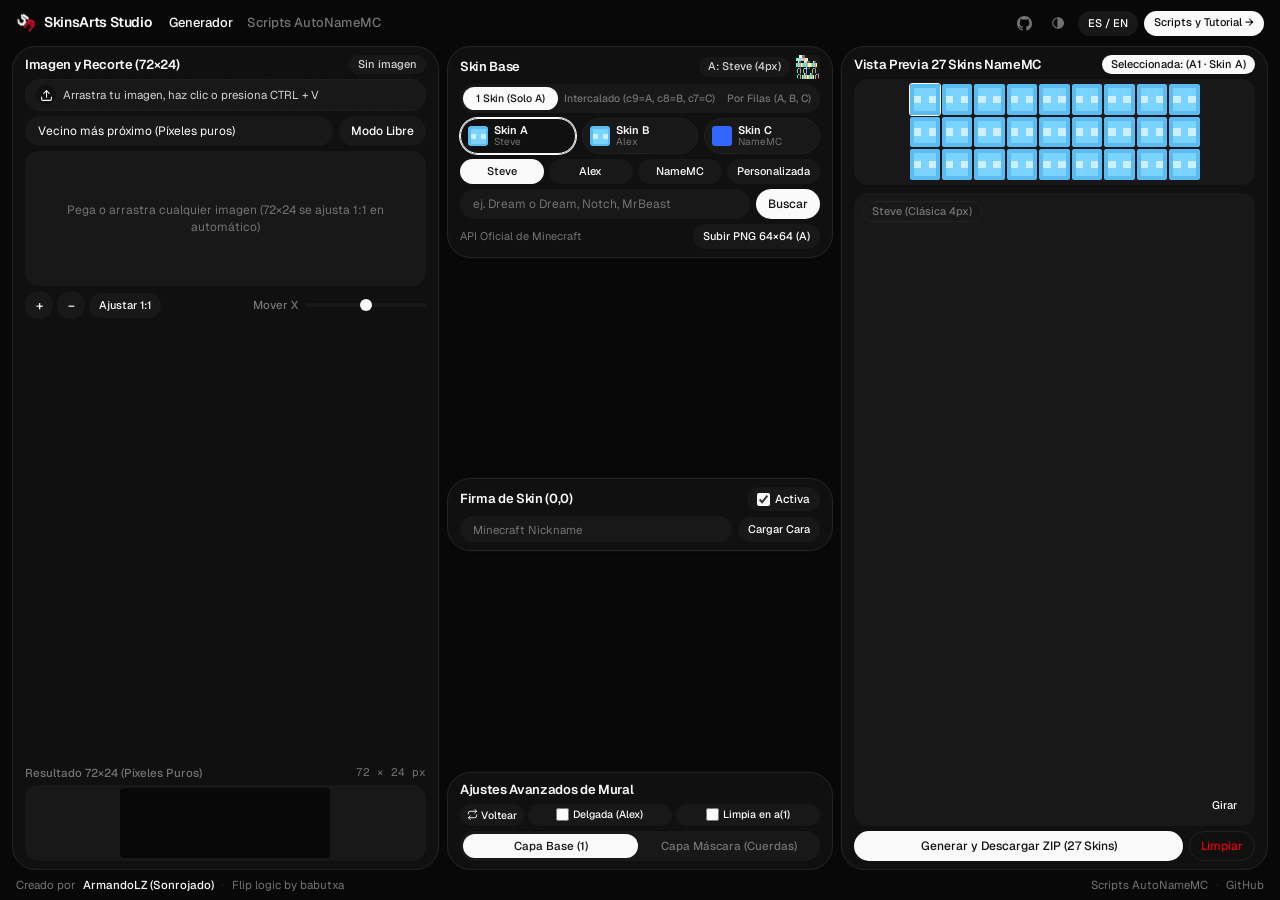
==== commit f7a836ac: "Initial release: SkinsArts Studio v2.0 Full-featured web application and automation suite to design," ====
--- a/index.html
+++ b/index.html
@@ -1,255 +1,315 @@
-<!DOCTYPE html>
-<html lang="en">
-<head>
-    <meta charset="UTF-8">
-    <meta name="viewport" content="width=device-width, initial-scale=1.0">
-    <title>SkinsArts - Minecraft NameMC Skin Art Generator</title>
-    <meta name="description" content="Free tool to generate 27-part skin arts for your NameMC profile. Crop images, preview in 3D, edit pixels, and download ready-to-upload Minecraft skins.">
-    <meta name="keywords" content="Minecraft, NameMC, skin art, generator, 72x24, skin history, crop image for namemc, skinsarts, 3D skin editor">
-    <meta name="author" content="ArmandoLZ (Sonrojado)">
-    
-    <link rel="icon" type="image/png" href="logo1.png">
-
-    <link rel="stylesheet" href="style.css">
-    <link href="https://cdnjs.cloudflare.com/ajax/libs/cropperjs/1.5.13/cropper.min.css" rel="stylesheet">
-</head>
-<body>
-
-    <div class="top-bar">
-        <button id="btn-open-studio" class="hamburger-btn">🖌️ <span data-i18n="btn_studio">STUDIO EDITOR</span></button>
-        <button id="btn-lang" class="lang-btn">🌐 EN / ES</button>
-    </div>
-
-    <div id="editor-studio-modal" class="studio-modal">
-        <div class="studio-header">
-            <h2>🎨 SkinsArts Studio</h2>
-            <button id="btn-close-studio" class="close-btn">X</button>
-        </div>
-        
-        <div class="studio-body">
-            <div class="studio-left">
-                <p style="font-size: 10px; color: #11caa0; margin-bottom: 10px;" data-i18n="canvas_2d">2D Canvas (64x64)</p>
-                <div class="paint-canvas-container">
-                    <canvas id="editor-skin-canvas" width="64" height="64"></canvas>
-                </div>
-
-                <div class="history-tools" style="display: flex; justify-content: space-between; width: 100%; margin-top: 10px;">
-                    <button id="btn-undo" class="tool-btn" style="padding: 10px; font-size: 8px;">⬅️ Undo (4)</button>
-                    <button id="btn-redo" class="tool-btn" style="padding: 10px; font-size: 8px;">Redo ➡️</button>
-                </div>
-                
-                <div class="editor-tools">
-                    <div class="color-picker-wrapper">
-                        <label style="font-size: 10px;" data-i18n="color_label">Color:</label>
-                        <input type="color" id="paint-color-picker" value="#11caa0" style="cursor: pointer;">
-                    </div>
-                    <div class="palette-grid" id="studio-palette">
-                        <button class="palette-color" style="background-color: #000000;" data-color="#000000"></button>
-                        <button class="palette-color" style="background-color: #444444;" data-color="#444444"></button>
-                        <button class="palette-color" style="background-color: #ffffff;" data-color="#ffffff"></button>
-                        <button class="palette-color" style="background-color: #ff0000;" data-color="#ff0000"></button>
-                        <button class="palette-color" style="background-color: #ff7f00;" data-color="#ff7f00"></button>
-                        <button class="palette-color" style="background-color: #ffff00;" data-color="#ffff00"></button>
-    
-                        <button class="palette-color" style="background-color: #00ff00;" data-color="#00ff00"></button>
-                        <button class="palette-color" style="background-color: #11caa0;" data-color="#11caa0"></button>
-                        <button class="palette-color" style="background-color: #00ffff;" data-color="#00ffff"></button>
-                        <button class="palette-color" style="background-color: #0000ff;" data-color="#0000ff"></button>
-                        <button class="palette-color" style="background-color: #8b00ff;" data-color="#8b00ff"></button>
-                        <button id="btn-tool-eraser" class="palette-color eraser-icon" title="Eraser">🗑️</button>
-                    </div>
-                </div>
-            </div>
-
-            <div class="studio-right">
-                <p style="font-size: 10px; color: #11caa0; margin-bottom: 10px;" data-i18n="render_3d">Live 3D Render</p>
-                <canvas id="skin-3d-viewer" class="viewer-3d-canvas" width="320" height="400"></canvas>
-                
-                <div class="advanced-3d-controls">
-                    <div class="control-row">
-                        <button id="btn-pause-studio" class="tool-btn">▶️ <span data-i18n="play">Play</span></button>
-                        <button id="btn-explode-view" class="tool-btn">🔲 <span data-i18n="explode">Explode</span></button>
-                        <button id="btn-flip-skin" class="tool-btn" style="border-color: #f39c12; color: #f39c12;">🔄 <span data-i18n="flip">Flip Skin</span></button>
-                    </div>
-                    
-                    <div class="control-row" style="margin-top: -5px; margin-bottom: 15px;">
-                        <label style="font-size: 8px; color: #ddd; cursor: pointer; display: flex; align-items: center; gap: 5px;">
-                            <input type="checkbox" id="check-slim-arms"> <span data-i18n="slim_arms">Slim Arms (Alex)</span>
-                        </label>
-                    </div>
-
-                    <div class="control-row">
-                        <button class="tool-btn active" onclick="toggleLayer('inner')">Inner</button>
-                        <button class="tool-btn active" onclick="toggleLayer('outer')">Outer</button>
-                    </div>
-                    <div class="control-row parts-grid">
-                        <button class="tool-btn active part-btn" data-part="head">Head</button>
-                        <button class="tool-btn active part-btn" data-part="body">Body</button>
-                        <button class="tool-btn active part-btn" data-part="leftArm">L-Arm</button>
-                        <button class="tool-btn active part-btn" data-part="rightArm">R-Arm</button>
-                        <button class="tool-btn active part-btn" data-part="leftLeg">L-Leg</button>
-                        <button class="tool-btn active part-btn" data-part="rightLeg">R-Leg</button>
-                    </div>
-                </div>
-            </div>
-        </div>
-        
-        <div class="studio-footer">
-            <button id="btn-save-skin-edit" class="main-button" data-i18n="apply_base">💾 APPLY THIS BASE</button>
-        </div>
-    </div>
-
-    <div class="container">
-        <h1 data-i18n="title">Minecraft NameMC Skin Generator</h1>
-        
-        <div id="drop-zone" class="drop-zone">
-            <p data-i18n="dropzone_text">Drag your image here, click or<br>press CTRL + V to paste</p>
-            <div class="upload-icon">↑</div>
-            <input type="file" id="file-input" accept="image/*" hidden>
-        </div>
-
-        <button id="btn-toggle-editor" class="main-button" style="display: none; margin-top: 10px;" data-i18n="personalize_img">Customize Image</button>
-
-        <div id="editor-panel" class="editor-panel" style="display: none; margin-top: 20px;">
-            <h3 data-i18n="adjust_crop">Adjust image crop:</h3>
-            <div class="control-group">
-                <label data-i18n="quality">Quality (Algorithm):</label>
-                <select id="select-calidad" class="retro-select">
-                    <option value="nearest" data-i18n="q_nearest">Nearest Neighbor (Pure pixels)</option>
-                    <option value="bilinear" data-i18n="q_bilinear">Bilinear (Smooth)</option>
-                    <option value="high" data-i18n="q_high">High Quality (Fant / Lanczos)</option>
-                </select>
-            </div>
-            <button id="btn-free-mode" class="main-button mode-free-btn" data-i18n="free_mode">Enable Free Mode</button>
-            
-            <div class="cropper-container" style="max-width: 100%; max-height: 400px; margin-top: 15px;">
-                <img id="image-to-crop" src="" style="display: block; max-width: 100%;">
-            </div>
-
-            <div class="cropper-tools" style="display: flex; justify-content: center; align-items: center; gap: 15px; margin-top: 15px;">
-                <button id="btn-zoom-in" class="main-button" style="padding: 10px; font-size: 14px;" title="Zoom In">➕</button>
-                <button id="btn-zoom-out" class="main-button" style="padding: 10px; font-size: 14px;" title="Zoom Out">➖</button>
-                
-                <div style="display: flex; flex-direction: column; align-items: flex-start; gap: 5px;">
-                    <label style="font-size: 8px; color: #fff;">Pan Horizontal:</label>
-                    <input type="range" id="pan-x-slider" min="-100" max="100" value="0" style="width: 150px;">
-                </div>
-            </div>
-        </div>
-
-        <div class="preview-section" style="margin-top: 30px;">
-            <canvas id="main-canvas"></canvas>
-            <span class="size-label" data-i18n="result_label">Result 72x24 (Pure Pixels)</span>
-        </div>
-
-        <h3 data-i18n="choose_base">Choose your preferred base skin:</h3>
-        <div class="base-options">
-            <button class="main-button base-btn" id="btn-steve">Steve (BB)</button>
-            <button class="main-button base-btn" id="btn-alex">Alex (BB)</button>
-            <button class="main-button base-btn" id="btn-namemc">NameMC (Blue)</button>
-            <button class="main-button base-btn" id="btn-custom" data-i18n="custom">Custom</button>
-        </div>
-
-        <div id="custom-panel" style="display: none; margin-top: 20px;">
-            <p data-i18n="search_java">Search Java player:</p>
-            <input type="text" id="username-input" placeholder="Dream" style="padding: 10px; font-size: 12px; text-align: center;">
-            <button id="fetch-api-btn" class="main-button" style="padding: 10px; font-size: 10px; margin-top: 10px;" data-i18n="search_btn">Search Skin</button>
-            <p style="margin-top: 25px;" data-i18n="upload_base">Or upload a custom base (64x64):</p>
-            <input type="file" id="local-base-input" accept="image/png" style="color: white; font-size: 10px;">
-        </div>
-        
-        <div style="margin-top: 30px;">
-            <canvas id="base-preview-canvas" width="64" height="64" style="width: 128px; height: 128px; display: none; margin: 0 auto; border: 4px solid #45494D;"></canvas>
-        </div>
-
-        <div class="signature-box" style="margin-top: 30px; padding: 15px; border: 4px dashed #45494D; background: #1C2228;">
-            <h3 style="color: #11caa0; margin-top: 0;" data-i18n="sig_title">Skin Signature (Watermark)</h3>
-            <p style="font-size: 8px; color: #ddd;" data-i18n="sig_desc">Stamp your 8x8 face at the (0,0) texture corner.</p>
-            <div style="display: flex; justify-content: center; gap: 10px; margin-top: 10px;">
-                <input type="text" id="signature-nick" placeholder="Minecraft Nickname">
-                <button id="btn-load-signature" class="main-button" style="padding: 10px; font-size: 8px;" data-i18n="sig_btn">Load Face</button>
-            </div>
-            <label style="font-size: 10px; color: #fff; display: block; margin-top: 15px; cursor: pointer;">
-                <input type="checkbox" id="check-firma" checked> <span data-i18n="sig_check">Apply signature to files</span>
-            </label>
-            <canvas id="signature-preview" width="8" height="8" style="width: 32px; height: 32px; display: none; margin: 10px auto 0; border: 2px solid #11caa0;"></canvas>
-        </div>
-
-        <div class="advanced-mural-settings" style="margin-top: 30px; padding: 15px; border: 4px solid #45494D; background: #7289A0; text-align: left;">
-            <h3 style="color: #fff; margin-top: 0; font-size: 10px;" data-i18n="adv_title">Advanced Mural Settings</h3>
-            <div class="control-group">
-                <label data-i18n="adv_layer">Target Layer:</label>
-                <div style="display: flex; gap: 15px; font-size: 8px; margin-top: 5px;">
-                    <label style="cursor: pointer; display: flex; align-items: center; gap: 5px;">
-                        <input type="radio" name="mural_layer" value="inner" checked> <span data-i18n="adv_base">Base Layer (1)</span>
-                    </label>
-                    <label style="cursor: pointer; display: flex; align-items: center; gap: 5px;">
-                        <input type="radio" name="mural_layer" value="outer"> <span data-i18n="adv_mask">Mask Layer (2 - Ropes)</span>
-                    </label>
-                </div>
-            </div>
-            <div id="adv-ropes-controls" style="display: none; margin-top: 10px; border-top: 2px dashed #45494D; padding-top: 10px;">
-                <p style="font-size: 8px; color: #ddd;" data-i18n="adv_rope_desc">This mode clears original 40,8 sombrero and adds strings.</p>
-                <div style="display: flex; gap: 20px; align-items: center; margin-top: 10px; flex-wrap: wrap;">
-                    
-                    <div class="color-picker-wrapper" style="align-items: flex-start;">
-                        <label style="font-size: 8px;" data-i18n="rope_color">String Color:</label>
-                        <div style="display: flex; gap: 10px; align-items: center;">
-                            <input type="color" id="rope-color-picker" value="#444444" style="cursor: pointer;">
-                            <div class="palette-grid" id="rope-palette" style="display: flex; gap: 5px;">
-                                <button class="palette-color" style="background-color: #000000; width: 20px; height: 20px;" data-color="#000000"></button>
-                                <button class="palette-color" style="background-color: #ffffff; width: 20px; height: 20px;" data-color="#ffffff"></button>
-                                <button class="palette-color" style="background-color: #b9b9b9; width: 20px; height: 20px;" data-color="#b9b9b9"></button>
-                                <button class="palette-color" style="background-color: #f5703c; width: 20px; height: 20px;" data-color="#f5703c"></button>
-                                <button class="palette-color" style="background-color: #202020; width: 20px; height: 20px;" data-color="#202020"></button>
-                            </div>
-                        </div>
-                    </div>
-
-                    <div style="display: flex; flex-direction: column; align-items: flex-start; gap: 5px;">
-                        <label style="font-size: 8px;" data-i18n="rope_gap">Back Gap:</label>
-                        <input type="range" id="rope-gap-slider" min="0" max="8" step="2" value="0" style="width: 100px;">
-                    </div>
-
-                    <div style="display: flex; flex-direction: column; align-items: flex-start; gap: 5px;">
-                        <label style="font-size: 8px;">Y-Offset:</label>
-                        <input type="range" id="rope-y-slider" min="-3" max="4" step="1" value="0" style="width: 100px;">
-                    </div>
-
-                </div>
-            </div>
-        </div>
-
-        <div id="mosaic-wrapper" class="mosaic-wrapper" style="display: none;">
-            <div id="namemc-mosaic" class="namemc-mosaic"></div>
-            <div class="mosaic-preview-3d">
-                <h4 id="preview-3d-label" style="color: white; margin-bottom: 10px; font-size: 12px;" data-i18n="hover_faces">(Hover over faces)</h4>
-                <canvas id="mosaic-3d-viewer" class="viewer-3d-canvas" width="160" height="260"></canvas>
-                <button id="btn-pause-mosaic" class="tool-btn" style="margin-top: 10px;">▶️ <span data-i18n="play">Play</span></button>
-            </div>
-        </div>
-
-        <div style="display: flex; gap: 20px; justify-content: center; margin-top: 40px;">
-            <button id="generate-btn" class="main-button generate-btn" data-i18n="gen_27">Generate & Download ZIP</button>
-            <button id="reset-app-btn" class="main-button reset-btn" data-i18n="clear_all">Clear All</button>
-        </div>
-
-        <footer class="footer-credits">
-            <p data-i18n="footer_made">Created by</p>
-            <a href="https://namemc.com/profile/Sonrojado" target="_blank" class="easter-egg">ArmandoLZ (Sonrojado)</a>
-            <div style="margin-top: 15px;">
-                <a href="https://github.com/srbrop/SkinsArts-Studio" target="_blank" class="github-link">
-                    <svg height="16" width="16" viewBox="0 0 16 16" fill="white" style="vertical-align: middle; margin-right: 5px;"><path d="M8 0C3.58 0 0 3.58 0 8c0 3.54 2.29 6.53 5.47 7.59.4.07.55-.17.55-.38 0-.19-.01-.82-.01-1.49-2.01.37-2.53-.49-2.69-.94-.09-.23-.48-.94-.82-1.13-.28-.15-.68-.52-.01-.53.63-.01 1.08.58 1.23.82.72 1.21 1.87.87 2.33.66.07-.52.28-.87.51-1.07-1.78-.2-3.64-.89-3.64-3.95 0-.87.31-1.59.82-2.15-.08-.2-.36-1.02.08-2.12 0 0 .67-.21 2.2.82.64-.18 1.32-.27 2-.27.68 0 1.36.09 2 .27 1.53-1.04 2.2-.82 2.2-.82.44 1.1.16 1.92.08 2.12.51.56.82 1.27.82 2.15 0 3.07-1.87 3.75-3.65 3.95.29.25.54.73.54 1.48 0 1.07-.01 1.93-.01 2.2 0 .21.15.46.55.38A8.013 8.013 0 0016 8c0-4.42-3.58-8-8-8z"></path></svg>
-                    GitHub Project
-                </a>
-            </div>
-            <p style="font-size: 6px; color: #777; margin-top: 10px;">Flip logic based on <a href="https://github.com/babutxa" target="_blank" style="color: #777;">babutxa</a></p>
-        </footer>
-    </div>
-
-    <script src="https://cdnjs.cloudflare.com/ajax/libs/jszip/3.10.1/jszip.min.js"></script>
-    <script src="https://cdnjs.cloudflare.com/ajax/libs/cropperjs/1.5.13/cropper.min.js"></script>
-    <script src="https://cdn.jsdelivr.net/npm/skinview3d@3.4.2/bundles/skinview3d.bundle.js"></script>
-    <script src="script.js"></script>
-</body>
-</html>
+<!DOCTYPE html>
+<html lang="es">
+<head>
+    <meta charset="UTF-8">
+    <meta name="viewport" content="width=device-width, initial-scale=1.0">
+    <title>SkinsArts Studio — Minecraft NameMC Skin Art Generator</title>
+    <meta name="description" content="Generador minimalista de murales de 27 skins para NameMC con detección automática 72x24, vista previa 3D en vivo, API oficial de Minecraft y exportación ZIP.">
+    <meta name="keywords" content="Minecraft, NameMC, skin art, generator, 72x24, skin history, crop image for namemc, skinsarts, AutoNameMC">
+    <meta name="author" content="ArmandoLZ (Sonrojado)">
+    <link rel="icon" type="image/png" href="logo1.png">
+    <link rel="preconnect" href="https://fonts.googleapis.com">
+    <link rel="preconnect" href="https://fonts.gstatic.com" crossorigin>
+    <link href="https://fonts.googleapis.com/css2?family=Geist+Mono:wght@400;500&family=Geist:wght@400;500;600;700&display=swap" rel="stylesheet">
+    <link href="https://cdnjs.cloudflare.com/ajax/libs/cropperjs/1.5.13/cropper.min.css" rel="stylesheet">
+    <link rel="stylesheet" href="style.css">
+</head>
+<body>
+    <div class="app-shell">
+        <header class="topbar">
+            <div class="topbar-left">
+                <a href="index.html" class="topbar-brand">
+                    <img src="logo2.png" alt="SkinsArts" class="brand-logo" onerror="this.style.display='none'">
+                    <span class="brand-title" data-i18n="title">SkinsArts Studio</span>
+                </a>
+                <nav class="topbar-nav">
+                    <a href="index.html" class="nav-link active" data-i18n="nav_generator">Generator</a>
+                    <a href="script/index.html" class="nav-link" data-i18n="nav_scripts">Scripts AutoNameMC</a>
+                </nav>
+            </div>
+
+            <div class="topbar-actions">
+                <a href="https://github.com/srbrop/SkinsArts-Studio" target="_blank" rel="noopener" class="btn btn-ghost btn-icon" title="GitHub">
+                    <svg width="15" height="15" viewBox="0 0 16 16" fill="currentColor"><path d="M8 0C3.58 0 0 3.58 0 8c0 3.54 2.29 6.53 5.47 7.59.4.07.55-.17.55-.38 0-.19-.01-.82-.01-1.49-2.01.37-2.53-.49-2.69-.94-.09-.23-.48-.94-.82-1.13-.28-.15-.68-.52-.01-.53.63-.01 1.08.58 1.23.82.72 1.21 1.87.87 2.33.66.07-.52.28-.87.51-1.07-1.78-.2-3.64-.89-3.64-3.95 0-.87.31-1.59.82-2.15-.08-.2-.36-1.02.08-2.12 0 0 .67-.21 2.2.82.64-.18 1.32-.27 2-.27.68 0 1.36.09 2 .27 1.53-1.04 2.2-.82 2.2-.82.44 1.1.16 1.92.08 2.12.51.56.82 1.27.82 2.15 0 3.07-1.87 3.75-3.65 3.95.29.25.54.73.54 1.48 0 1.07-.01 1.93-.01 2.2 0 .21.15.46.55.38A8.013 8.013 0 0016 8c0-4.42-3.58-8-8-8z"></path></svg>
+                </a>
+                <button id="btn-theme" class="btn btn-ghost btn-icon" title="Cambiar Tema">
+                    <svg width="14" height="14" viewBox="0 0 24 24" fill="none" stroke="currentColor" stroke-width="2"><circle cx="12" cy="12" r="9"/><path d="M12 3v18a9 9 0 0 0 0-18z" fill="currentColor"/></svg>
+                </button>
+                <button id="btn-lang" class="btn btn-secondary btn-xs">
+                    <span id="lang-indicator">ES / EN</span>
+                </button>
+                <a href="script/index.html" class="btn btn-primary btn-xs">
+                    <span data-i18n="nav_scripts_btn">Scripts & Tutorial →</span>
+                </a>
+            </div>
+        </header>
+
+        <main class="workspace-grid">
+            <section class="card col-panel">
+                <div class="card-header-row">
+                    <h2 class="card-title" data-i18n="adjust_crop">Imagen y Recorte (72×24)</h2>
+                    <span id="img-dimension-badge" class="badge-pill badge-soft" data-i18n="waiting_img">Sin imagen</span>
+                </div>
+
+                <div id="drop-zone" class="drop-zone">
+                    <div class="drop-zone-inner">
+                        <div class="upload-icon-circle">
+                            <svg width="13" height="13" viewBox="0 0 24 24" fill="none" stroke="currentColor" stroke-width="2" stroke-linecap="round" stroke-linejoin="round"><path d="M21 15v4a2 2 0 0 1-2 2H5a2 2 0 0 1-2-2v-4"/><polyline points="17 8 12 3 7 8"/><line x1="12" y1="3" x2="12" y2="15"/></svg>
+                        </div>
+                        <p class="drop-text" data-i18n="dropzone_text">Arrastra tu imagen, haz clic o presiona CTRL + V</p>
+                    </div>
+                    <input type="file" id="file-input" accept="image/*" hidden>
+                </div>
+
+                <div id="editor-panel" class="editor-panel">
+                    <div class="controls-toolbar">
+                        <select id="select-calidad" class="input-pill select-pill" style="flex: 1;">
+                            <option value="nearest" data-i18n="q_nearest">Vecino más próximo (Píxeles puros)</option>
+                            <option value="bilinear" data-i18n="q_bilinear">Bilineal (Suave)</option>
+                            <option value="high" data-i18n="q_high">Alta Calidad (Lanczos)</option>
+                        </select>
+                        <button id="btn-free-mode" class="btn btn-secondary btn-sm" data-i18n="free_mode">Modo Libre</button>
+                    </div>
+
+                    <div class="cropper-stage" id="cropper-stage">
+                        <div id="cropper-empty-hint" class="cropper-empty-hint">
+                            <span data-i18n="cropper_placeholder">Pega o arrastra cualquier imagen (72×24 se ajusta 1:1 en automático)</span>
+                        </div>
+                        <img id="image-to-crop" src="" alt="Crop source" style="display: none; max-width: 100%;">
+                    </div>
+
+                    <div class="cropper-tools-bar">
+                        <div class="btn-group">
+                            <button id="btn-zoom-in" class="btn btn-secondary btn-icon" title="Zoom In">+</button>
+                            <button id="btn-zoom-out" class="btn btn-secondary btn-icon" title="Zoom Out">−</button>
+                            <button id="btn-fit-72" class="btn btn-secondary btn-xs" data-i18n="fit_exact">Ajustar 1:1</button>
+                        </div>
+                        <div class="slider-inline">
+                            <label class="field-label" data-i18n="pan_h">Mover X</label>
+                            <input type="range" id="pan-x-slider" min="-100" max="100" value="0">
+                        </div>
+                    </div>
+                </div>
+
+                <div class="preview-72-box">
+                    <div class="preview-72-header">
+                        <span class="field-label" data-i18n="result_label">Resultado 72×24 (Píxeles Puros)</span>
+                        <span class="mono-tag">72 × 24 px</span>
+                    </div>
+                    <div class="canvas-72-frame">
+                        <canvas id="main-canvas" width="72" height="24"></canvas>
+                    </div>
+                </div>
+            </section>
+
+            <section class="col-stack">
+                <div class="card">
+                    <div class="card-header-row">
+                        <h2 class="card-title" data-i18n="choose_base">Skin Base</h2>
+                        <div class="base-header-meta">
+                            <span id="skin-type-badge" class="badge-pill badge-soft">Skin A: Steve (4px)</span>
+                            <canvas id="base-preview-canvas" width="64" height="64"></canvas>
+                        </div>
+                    </div>
+
+                    <div class="distribution-selector-wrap">
+                        <div class="segmented-pills segmented-3">
+                            <label class="segment-option" title="Usa la skin activa (A, B o C) para las 27 skins del mural">
+                                <input type="radio" name="skin_dist" value="single" checked>
+                                <span id="dist-single-label" data-i18n="dist_single">1 Skin (Solo A)</span>
+                            </label>
+                            <label class="segment-option" title="Intercalado en orden inverso: c(9)=A, c(8)=B, c(7)=C...">
+                                <input type="radio" name="skin_dist" value="cycle">
+                                <span data-i18n="dist_cycle">Intercalado (c9=A, c8=B, c7=C)</span>
+                            </label>
+                            <label class="segment-option" title="Fila A: a(1)-a(9) = Skin A, Fila B: b(1)-b(9) = Skin B, Fila C: c(1)-c(9) = Skin C">
+                                <input type="radio" name="skin_dist" value="rows">
+                                <span data-i18n="dist_rows">Por Filas (A, B, C)</span>
+                            </label>
+                        </div>
+                    </div>
+
+                    <div class="slot-tabs-grid" id="slot-tabs-container">
+                        <button type="button" class="slot-tab active" data-slot="0" id="slot-tab-0">
+                            <canvas class="slot-mini-canvas" id="slot-canvas-0" width="8" height="8"></canvas>
+                            <div class="slot-tab-info">
+                                <span class="slot-tab-title">Skin A</span>
+                                <span class="slot-tab-sub" id="slot-sub-0">Steve</span>
+                            </div>
+                        </button>
+                        <button type="button" class="slot-tab" data-slot="1" id="slot-tab-1">
+                            <canvas class="slot-mini-canvas" id="slot-canvas-1" width="8" height="8"></canvas>
+                            <div class="slot-tab-info">
+                                <span class="slot-tab-title">Skin B</span>
+                                <span class="slot-tab-sub" id="slot-sub-1">Alex</span>
+                            </div>
+                        </button>
+                        <button type="button" class="slot-tab" data-slot="2" id="slot-tab-2">
+                            <canvas class="slot-mini-canvas" id="slot-canvas-2" width="8" height="8"></canvas>
+                            <div class="slot-tab-info">
+                                <span class="slot-tab-title">Skin C</span>
+                                <span class="slot-tab-sub" id="slot-sub-2">NameMC</span>
+                            </div>
+                        </button>
+                    </div>
+
+                    <div class="base-options">
+                        <button class="btn btn-secondary btn-xs base-btn active" id="btn-steve">Steve</button>
+                        <button class="btn btn-secondary btn-xs base-btn" id="btn-alex">Alex</button>
+                        <button class="btn btn-secondary btn-xs base-btn" id="btn-namemc">NameMC</button>
+                        <button class="btn btn-secondary btn-xs base-btn" id="btn-custom" data-i18n="custom">Personalizada</button>
+                    </div>
+
+                    <div id="custom-panel" class="custom-panel">
+                        <div class="search-row">
+                            <input type="text" id="username-input" class="input-pill" placeholder="ej. Dream o Dream, Notch, MrBeast">
+                            <button id="fetch-api-btn" class="btn btn-primary btn-sm" data-i18n="search_btn">Buscar</button>
+                        </div>
+                        <div class="custom-subrow">
+                            <span id="skin-api-status" class="status-note" data-i18n="mojang_api_hint">API Oficial de Minecraft</span>
+                            <label class="btn btn-secondary btn-xs file-upload-label">
+                                <span id="upload-slot-label" data-i18n="upload_base_short">Subir PNG (Skin A)</span>
+                                <input type="file" id="local-base-input" accept="image/png" hidden>
+                            </label>
+                        </div>
+                    </div>
+                </div>
+
+                <div class="card" title="Estampa tu cara 8×8 en la esquina (0,0) de cada archivo.">
+                    <div class="card-header-row">
+                        <h2 class="card-title" data-i18n="sig_title">Firma de Skin (0,0)</h2>
+                        <div class="sig-header-right">
+                            <canvas id="signature-preview" width="8" height="8"></canvas>
+                            <label class="toggle-pill">
+                                <input type="checkbox" id="check-firma" checked>
+                                <span data-i18n="sig_check_short">Activa</span>
+                            </label>
+                        </div>
+                    </div>
+                    <div class="search-row">
+                        <input type="text" id="signature-nick" class="input-pill" placeholder="Minecraft Nickname" style="height: 26px; font-size: 11.5px;">
+                        <button id="btn-load-signature" class="btn btn-secondary btn-xs" data-i18n="sig_btn">Cargar Cara</button>
+                    </div>
+                </div>
+
+                <div class="card">
+                    <div class="card-header-row">
+                        <h2 class="card-title" data-i18n="adv_title">Ajustes Avanzados de Mural</h2>
+                    </div>
+
+                    <div class="adv-inline-controls">
+                        <button id="btn-flip-skin" class="btn btn-secondary btn-xs" title="Voltear orientación de skin">
+                            <svg width="11" height="11" viewBox="0 0 24 24" fill="none" stroke="currentColor" stroke-width="2" stroke-linecap="round" stroke-linejoin="round"><polyline points="17 1 21 5 17 9"></polyline><path d="M3 11V9a4 4 0 0 1 4-4h14"></path><polyline points="7 23 3 19 7 15"></polyline><path d="M21 13v2a4 4 0 0 1-4 4H3"></path></svg>
+                            <span data-i18n="flip">Voltear</span>
+                        </button>
+
+                        <label class="checkbox-pill" title="Skin delgada con brazos de 3px (Alex)">
+                            <input type="checkbox" id="check-slim-arms">
+                            <span data-i18n="slim_arms">Delgada (Alex)</span>
+                        </label>
+
+                        <label class="checkbox-pill" title="El archivo a(1).png mantiene tu skin limpia original sin taparse con el mural">
+                            <input type="checkbox" id="check-preserve-a1">
+                            <span data-i18n="preserve_a1">Limpia en a(1)</span>
+                        </label>
+                    </div>
+
+                    <div class="layer-selector-block">
+                        <div class="segmented-pills">
+                            <label class="segment-option">
+                                <input type="radio" name="mural_layer" value="inner" checked>
+                                <span data-i18n="adv_base">Capa Base (1)</span>
+                            </label>
+                            <label class="segment-option">
+                                <input type="radio" name="mural_layer" value="outer">
+                                <span data-i18n="adv_mask">Capa Máscara (Cuerdas)</span>
+                            </label>
+                        </div>
+                    </div>
+
+                    <div id="adv-ropes-controls" class="ropes-box" style="display: none;">
+                        <div class="ropes-header">
+                            <label class="checkbox-pill">
+                                <input type="checkbox" id="check-enable-rope" checked>
+                                <span data-i18n="enable_rope">Cuerdas</span>
+                            </label>
+                            <div class="rope-color-group">
+                                <input type="color" id="rope-color-picker" value="#444444">
+                                <div class="palette-swatches" id="rope-palette">
+                                    <button type="button" class="swatch-dot" style="background: #000000;" data-color="#000000"></button>
+                                    <button type="button" class="swatch-dot" style="background: #ffffff;" data-color="#ffffff"></button>
+                                    <button type="button" class="swatch-dot" style="background: #b9b9b9;" data-color="#b9b9b9"></button>
+                                    <button type="button" class="swatch-dot" style="background: #f5703c;" data-color="#f5703c"></button>
+                                    <button type="button" class="swatch-dot" style="background: #202020;" data-color="#202020"></button>
+                                </div>
+                            </div>
+                        </div>
+
+                        <div class="ropes-sliders-grid">
+                            <div class="slider-inline">
+                                <label class="field-label"><span data-i18n="rope_gap">Apertura:</span> <strong id="rope-gap-val">0</strong></label>
+                                <input type="range" id="rope-gap-slider" min="0" max="8" step="2" value="0">
+                            </div>
+                            <div class="slider-inline">
+                                <label class="field-label"><span>Offset Y:</span> <strong id="rope-y-val">0</strong></label>
+                                <input type="range" id="rope-y-slider" min="-3" max="4" step="1" value="0">
+                            </div>
+                        </div>
+                    </div>
+                </div>
+            </section>
+
+            <section class="card col-panel col-preview">
+                <div class="card-header-row">
+                    <h2 class="card-title" data-i18n="mosaic_title">Vista Previa 27 Skins NameMC</h2>
+                    <span id="preview-3d-label" class="badge-pill badge-solid">Seleccionada: (A1)</span>
+                </div>
+
+                <div id="mosaic-wrapper" class="mosaic-showcase">
+                    <div class="mosaic-grid-container">
+                        <div id="namemc-mosaic" class="namemc-mosaic"></div>
+                    </div>
+
+                    <div class="mosaic-preview-3d">
+                        <div class="viewer-3d-stage">
+                            <span id="viewer-model-indicator" class="badge-pill badge-outline viewer-model-tag">Steve (4px)</span>
+                            <canvas id="mosaic-3d-viewer" width="150" height="175"></canvas>
+                            <button id="btn-pause-mosaic" class="btn btn-secondary btn-xs viewer-play-btn">
+                                <span data-i18n="play">Girar</span>
+                            </button>
+                        </div>
+                    </div>
+                </div>
+
+                <div class="export-actions">
+                    <button id="generate-btn" class="btn btn-primary btn-sm export-main-btn" data-i18n="gen_27">
+                        Generar y Descargar ZIP (27 Skins)
+                    </button>
+                    <button id="reset-app-btn" class="btn btn-destructive btn-sm" data-i18n="clear_all">
+                        Limpiar
+                    </button>
+                </div>
+            </section>
+        </main>
+
+        <footer class="app-footer">
+            <div class="footer-left">
+                <span data-i18n="footer_made">Creado por</span>
+                <a href="https://namemc.com/profile/Sonrojado" target="_blank" rel="noopener" class="footer-link-strong">ArmandoLZ (Sonrojado)</a>
+                <span class="footer-sep">·</span>
+                <span class="footer-muted">Flip logic by <a href="https://github.com/babutxa" target="_blank" rel="noopener">babutxa</a></span>
+            </div>
+            <div class="footer-right">
+                <a href="script/index.html" class="footer-link" data-i18n="nav_scripts">Scripts AutoNameMC</a>
+                <span class="footer-sep">·</span>
+                <a href="https://github.com/srbrop/SkinsArts-Studio" target="_blank" rel="noopener" class="footer-link">GitHub</a>
+            </div>
+        </footer>
+    </div>
+
+    <script src="https://cdnjs.cloudflare.com/ajax/libs/jszip/3.10.1/jszip.min.js"></script>
+    <script src="https://cdnjs.cloudflare.com/ajax/libs/cropperjs/1.5.13/cropper.min.js"></script>
+    <script src="https://cdn.jsdelivr.net/npm/skinview3d@3.4.2/bundles/skinview3d.bundle.js"></script>
+    <script src="script.js"></script>
+</body>
+</html>
--- a/style.css
+++ b/style.css
@@ -1,509 +1,1354 @@
-@import url('https://fonts.googleapis.com/css2?family=Press+Start+2P&display=swap');
-
-* {
-    font-family: "Press Start 2P", system-ui;
-    box-sizing: border-box;
-    image-rendering: pixelated;
-}
-
-body {
-    background-color: #1C2228;
-    color: white;
-    display: flex;
-    flex-direction: column;
-    align-items: center;
-    justify-content: flex-start;
-    padding: 40px 20px;
-    margin: 0;
-    min-height: 100vh;
-    overflow-x: hidden;
-}
-
-.container {
-    text-align: center;
-    max-width: 800px;
-    width: 100%;
-}
-
-h1 {
-    font-size: 16px;
-    line-height: 1.6;
-    margin-bottom: 30px;
-    text-shadow: 3px 3px 0px #000;
-}
-
-h3 {
-    font-size: 12px;
-    margin-top: 40px;
-    line-height: 1.4;
-    color: #fff;
-}
-
-.top-bar {
-    position: absolute;
-    top: 20px;
-    left: 20px;
-    display: flex;
-    gap: 10px;
-    z-index: 999;
-}
-
-.hamburger-btn, .lang-btn {
-    background-color: #7289A0;
-    border: 3px solid #45494D;
-    color: white;
-    padding: 10px;
-    font-size: 10px;
-    cursor: pointer;
-    transition: transform 0.2s;
-}
-
-.hamburger-btn:hover, .lang-btn:hover {
-    background-color: #11caa0;
-    border-color: #11caa0;
-    transform: scale(1.05);
-}
-
-.drop-zone {
-    border: 5px dashed #45494D;
-    background-color: #7289A0;
-    padding: 30px 20px;
-    margin: 20px 0;
-    cursor: pointer;
-    transition: all 0.2s ease;
-}
-
-.drop-zone:hover {
-    background-color: #5c728a;
-    border-style: solid;
-}
-
-.drop-zone p {
-    font-size: 10px;
-    line-height: 1.8;
-    margin: 0;
-    text-shadow: 1px 1px 0px #000;
-}
-
-.upload-icon {
-    font-size: 32px;
-    margin-top: 15px;
-}
-
-.editor-panel {
-    background-color: #7289A0;
-    border: 4px solid #45494D;
-    padding: 20px;
-    margin: 20px 0;
-    text-align: left;
-}
-
-.control-group {
-    margin-bottom: 15px;
-    display: flex;
-    flex-direction: column;
-    gap: 5px;
-}
-
-.control-group label {
-    font-size: 8px;
-    color: #fff;
-}
-
-.retro-select {
-    background-color: #1C2228;
-    color: #11caa0;
-    border: 3px solid #45494D;
-    padding: 8px;
-    font-size: 8px;
-    outline: none;
-    cursor: pointer;
-    width: 100%;
-}
-
-.main-button {
-    background-color: #7289A0;
-    border: 4px solid #45494D;
-    color: white;
-    padding: 15px 20px;
-    font-size: 11px;
-    cursor: pointer;
-    transition: all 0.2s ease;
-    text-shadow: 1px 1px 0px #000;
-}
-
-.main-button:hover {
-    background-color: #11caa0;
-    border-color: #11caa0;
-    transform: scale(1.03);
-}
-
-.mode-free-btn {
-    border-color: #f39c12;
-    color: #f39c12;
-    background: #1C2228;
-}
-
-.generate-btn {
-    border-color: #11caa0;
-    color: #11caa0;
-    background: #1C2228;
-}
-
-.reset-btn {
-    border-color: #ff5555;
-    color: #ff5555;
-    background: #1C2228;
-}
-
-input[type="text"] {
-    background-color: #1C2228;
-    border: 3px solid #45494D;
-    color: #11caa0;
-    outline: none;
-}
-
-canvas {
-    border: 4px solid #45494D;
-    background-color: #1C2228;
-    margin: 15px 0;
-    box-shadow: 0px 5px 15px rgba(0,0,0,0.3);
-}
-
-#main-canvas {
-    width: 432px;
-    height: 144px;
-}
-
-.size-label {
-    display: block;
-    font-size: 10px;
-    color: #ddd;
-}
-
-.base-options {
-    display: flex;
-    flex-wrap: wrap;
-    justify-content: center;
-    gap: 15px;
-    margin-top: 20px;
-}
-
-.studio-modal {
-    position: fixed;
-    top: 0;
-    left: 0;
-    width: 100%;
-    height: 100%;
-    background-color: rgba(28, 34, 40, 0.98);
-    z-index: 2000;
-    display: none;
-    flex-direction: column;
-}
-
-.studio-modal.open {
-    display: flex;
-}
-
-.studio-header {
-    display: flex;
-    justify-content: space-between;
-    align-items: center;
-    background-color: #1C2228;
-    padding: 20px 40px;
-    border-bottom: 4px solid #11caa0;
-}
-
-.studio-header h2 {
-    font-size: 16px;
-    margin: 0;
-    color: white;
-    text-shadow: 2px 2px 0px #11caa0;
-}
-
-.close-btn {
-    background: transparent;
-    border: 2px solid #ff5555;
-    color: #ff5555;
-    padding: 10px;
-    font-size: 12px;
-    cursor: pointer;
-}
-
-.close-btn:hover {
-    background: #ff5555;
-    color: white;
-}
-
-.studio-body {
-    display: flex;
-    flex: 1;
-    flex-wrap: wrap;
-    justify-content: center;
-    align-items: flex-start;
-    gap: 50px;
-    padding: 20px;
-    overflow-y: auto;
-}
-
-.studio-left, .studio-right {
-    display: flex;
-    flex-direction: column;
-    align-items: center;
-}
-
-.studio-footer {
-    background-color: #1C2228;
-    padding: 20px;
-    text-align: center;
-    border-top: 4px solid #45494D;
-}
-
-.paint-canvas-container {
-    background-color: #1C2228;
-    border: 6px solid #45494D;
-    display: flex;
-    justify-content: center;
-    padding: 15px;
-    box-shadow: 0px 10px 30px rgba(0,0,0,0.8);
-}
-
-#editor-skin-canvas {
-    width: 448px;
-    height: 448px;
-    background-image: linear-gradient(45deg, #1C2228 25%, transparent 25%), linear-gradient(-45deg, #1C2228 25%, transparent 25%), linear-gradient(45deg, transparent 75%, #1C2228 75%), linear-gradient(-45deg, transparent 75%, #1C2228 75%);
-    background-size: 28px 28px;
-    background-position: 0 0, 0 14px, 14px -14px, -14px 0px;
-    cursor: crosshair;
-}
-
-.viewer-3d-canvas {
-    border: 4px solid #11caa0;
-    border-radius: 8px;
-    background: radial-gradient(circle, #7289A0 0%, #1C2228 100%);
-    box-shadow: 0px 10px 30px rgba(0, 0, 0, 0.5);
-    cursor: grab;
-}
-
-.viewer-3d-canvas:active {
-    cursor: grabbing;
-}
-
-.editor-tools {
-    background: #7289A0;
-    padding: 20px;
-    border: 4px solid #45494D;
-    display: flex;
-    align-items: center;
-    justify-content: center;
-    gap: 30px;
-    margin-top: 20px;
-    width: 100%;
-}
-
-.color-picker-wrapper {
-    display: flex;
-    flex-direction: column;
-    align-items: center;
-    gap: 10px;
-}
-
-input[type="color"] {
-    border: 3px solid #1C2228;
-    background: transparent;
-    width: 100px;
-    height: 60px;
-    cursor: pointer;
-}
-
-.palette-grid {
-    display: flex;
-    flex-wrap: wrap;
-    gap: 10px;
-    justify-content: center;
-    max-width: 250px;
-}
-
-.palette-color {
-    width: 45px;
-    height: 45px;
-    border: 2px solid #1C2228;
-    cursor: pointer;
-    padding: 0;
-    display: flex;
-    align-items: center;
-    justify-content: center;
-}
-
-.palette-color:hover {
-    transform: scale(1.1);
-    border-color: #11caa0;
-}
-
-.eraser-icon {
-    background: #45494D;
-    font-size: 18px;
-}
-
-.advanced-3d-controls {
-    background-color: #7289A0;
-    border: 3px solid #45494D;
-    padding: 15px;
-    margin-top: 15px;
-    width: 100%;
-    text-align: center;
-}
-
-.control-row {
-    display: flex;
-    justify-content: center;
-    gap: 10px;
-    margin-bottom: 10px;
-}
-
-.parts-grid {
-    display: grid;
-    grid-template-columns: 1fr 1fr;
-    gap: 5px;
-}
-
-.tool-btn {
-    background-color: #1C2228;
-    color: #aaa;
-    border: 2px solid #45494D;
-    font-size: 7px;
-    padding: 8px;
-    cursor: pointer;
-    font-family: "Press Start 2P";
-}
-
-.tool-btn.active {
-    color: white;
-    border-color: #11caa0;
-    background-color: #0b6b55;
-}
-
-.tool-btn:hover {
-    background-color: #45494D;
-    color: white;
-}
-
-.mosaic-wrapper {
-    display: flex;
-    flex-wrap: wrap;
-    justify-content: center;
-    align-items: center;
-    gap: 30px;
-    margin-top: 40px;
-}
-
-.namemc-mosaic {
-    display: grid;
-    grid-template-columns: repeat(9, 1fr);
-    gap: 4px;
-    background-color: #1C2228;
-    padding: 10px;
-    border-radius: 8px;
-    box-shadow: 0px 4px 10px rgba(0,0,0,0.5);
-    border: 4px solid #45494D;
-}
-
-.namemc-mosaic canvas {
-    width: 48px;
-    height: 48px;
-    border: none;
-    margin: 0;
-    border-radius: 4px;
-    box-shadow: none;
-    cursor: pointer;
-    transition: outline 0.1s;
-}
-
-.namemc-mosaic canvas:hover {
-    outline: 2px solid #ff5555;
-}
-
-.mosaic-preview-3d {
-    display: flex;
-    flex-direction: column;
-    align-items: center;
-}
-
-.cropper-container {
-    border: 2px solid #11caa0;
-    background-color: #1C2228;
-}
-
-.cropper-point, .cropper-line {
-    background-color: #11caa0 !important;
-}
-
-.footer-credits {
-    margin-top: 60px;
-    padding-bottom: 20px;
-    font-size: 8px;
-    color: #aaa;
-    text-align: center;
-}
-
-.easter-egg {
-    color: #11caa0;
-    text-decoration: none;
-    font-weight: bold;
-    transition: color 0.3s;
-}
-
-.easter-egg:hover {
-    color: #ff5555;
-}
-
-.github-link {
-    color: #aaa;
-    text-decoration: none;
-    transition: color 0.3s;
-    font-size: 10px;
-}
-
-.github-link:hover {
-    color: white;
-}
-
-input[type="range"] {
-    -webkit-appearance: none;
-    appearance: none;
-    width: 100%;
-    background: transparent;
-}
-
-input[type="range"]::-webkit-slider-thumb {
-    -webkit-appearance: none;
-    height: 12px;
-    width: 12px;
-    background: #11caa0;
-    cursor: pointer;
-    margin-top: -4px;
-    border: 2px solid #1C2228;
-}
-
-input[type="range"]::-moz-range-thumb {
-    height: 12px;
-    width: 12px;
-    background: #11caa0;
-    cursor: pointer;
-    border: 2px solid #1C2228;
-    border-radius: 0;
-}
-
-input[type="range"]::-webkit-slider-runnable-track {
-    width: 100%;
-    height: 4px;
-    cursor: pointer;
-    background: #45494D;
-}
-
-input[type="range"]::-moz-range-track {
-    width: 100%;
-    height: 4px;
-    cursor: pointer;
-    background: #45494D;
-}
+:root {
+    --color-canvas: #080808;
+    --color-paper: #101010;
+    --color-surface-alt: #181818;
+    --color-surface-hover: #222222;
+    --color-ink: #fafafa;
+    --color-ink-soft: #d4d4d4;
+    --color-mid-gray: #737373;
+    --color-hairline: #222222;
+    --color-ember: #e7000b;
+    --shadow-subtle: 0 0 0 1px rgba(255, 255, 255, 0.03), 0 1px 3px rgba(0, 0, 0, 0.4);
+    --font-geist: 'Geist', -apple-system, BlinkMacSystemFont, "Segoe UI", Roboto, sans-serif;
+    --font-mono: 'Geist Mono', ui-monospace, SFMono-Regular, Menlo, Monaco, Consolas, monospace;
+    --radius-cards: 24px;
+    --radius-buttons: 18px;
+    --radius-inputs: 18px;
+    --radius-badges: 18px;
+    --radius-nested: 14px;
+}
+
+body.theme-light {
+    --color-canvas: #f5f5f5;
+    --color-paper: #ffffff;
+    --color-surface-alt: #f5f5f5;
+    --color-surface-hover: #ebebeb;
+    --color-ink: #0a0a0a;
+    --color-ink-soft: #171717;
+    --color-mid-gray: #737373;
+    --color-hairline: #e5e5e5;
+    --color-ember: #e7000b;
+    --shadow-subtle: 0 0 0 1px rgba(23, 23, 23, 0.05), 0 1px 3px rgba(0, 0, 0, 0.08), 0 1px 2px -1px rgba(0, 0, 0, 0.08);
+}
+
+*, *::before, *::after {
+    box-sizing: border-box;
+    margin: 0;
+    padding: 0;
+}
+
+html, body {
+    background-color: var(--color-canvas);
+    color: var(--color-ink);
+    font-family: var(--font-geist);
+    font-size: 13px;
+    line-height: 1.4;
+    -webkit-font-smoothing: antialiased;
+    -moz-osx-font-smoothing: grayscale;
+    min-height: 100vh;
+    overflow-x: hidden;
+}
+
+#main-canvas,
+#base-preview-canvas,
+#signature-preview,
+.namemc-mosaic canvas {
+    image-rendering: pixelated;
+    image-rendering: crisp-edges;
+}
+
+.app-shell {
+    max-width: 1340px;
+    margin: 0 auto;
+    padding: 8px 16px;
+    min-height: 100vh;
+    display: flex;
+    flex-direction: column;
+    justify-content: space-between;
+    gap: 8px;
+}
+
+.topbar {
+    display: flex;
+    align-items: center;
+    justify-content: space-between;
+    padding: 4px 4px;
+    gap: 12px;
+}
+
+.topbar-left {
+    display: flex;
+    align-items: center;
+    gap: 18px;
+}
+
+.topbar-brand {
+    display: inline-flex;
+    align-items: center;
+    gap: 8px;
+    text-decoration: none;
+    color: var(--color-ink);
+}
+
+.brand-logo {
+    width: 20px;
+    height: 20px;
+    border-radius: 5px;
+    object-fit: contain;
+}
+
+.brand-title {
+    font-size: 14px;
+    font-weight: 600;
+    letter-spacing: -0.025em;
+    color: var(--color-ink);
+}
+
+.topbar-nav {
+    display: flex;
+    align-items: center;
+    gap: 14px;
+}
+
+.nav-link {
+    font-size: 13px;
+    font-weight: 500;
+    color: var(--color-mid-gray);
+    text-decoration: none;
+    transition: color 0.15s ease;
+}
+
+.nav-link:hover,
+.nav-link.active {
+    color: var(--color-ink);
+}
+
+.topbar-actions {
+    display: flex;
+    align-items: center;
+    gap: 6px;
+}
+
+.workspace-grid {
+    display: grid;
+    grid-template-columns: 1.08fr 0.96fr 1.08fr;
+    gap: 10px;
+    align-items: stretch;
+    flex: 1;
+}
+
+.workspace-grid > *,
+.scripts-workspace > * {
+    min-width: 0;
+}
+
+.col-panel {
+    display: flex;
+    flex-direction: column;
+    justify-content: space-between;
+    gap: 8px;
+    min-width: 0;
+}
+
+.col-stack {
+    display: flex;
+    flex-direction: column;
+    gap: 6px;
+    justify-content: space-between;
+    min-width: 0;
+}
+
+.card {
+    background-color: var(--color-paper);
+    border: 1px solid var(--color-hairline);
+    border-radius: var(--radius-cards);
+    padding: 8px 12px;
+    box-shadow: var(--shadow-subtle);
+    display: flex;
+    flex-direction: column;
+    gap: 5px;
+    min-width: 0;
+}
+
+.card-header-row {
+    display: flex;
+    align-items: center;
+    justify-content: space-between;
+    gap: 8px;
+}
+
+.card-title {
+    font-size: 13px;
+    font-weight: 600;
+    letter-spacing: -0.025em;
+    color: var(--color-ink);
+}
+
+.helper-text {
+    font-size: 11px;
+    color: var(--color-mid-gray);
+    line-height: 1.35;
+}
+
+.badge-pill {
+    display: inline-flex;
+    align-items: center;
+    gap: 4px;
+    border-radius: var(--radius-badges);
+    padding: 2px 9px;
+    font-size: 11px;
+    font-weight: 500;
+    white-space: nowrap;
+}
+
+.badge-solid {
+    background: var(--color-ink);
+    color: var(--color-paper);
+}
+
+.badge-soft {
+    background: var(--color-surface-alt);
+    color: var(--color-ink-soft);
+}
+
+.badge-outline {
+    background: transparent;
+    color: var(--color-mid-gray);
+    border: 1px solid var(--color-hairline);
+}
+
+.btn {
+    display: inline-flex;
+    align-items: center;
+    justify-content: center;
+    gap: 6px;
+    font-family: var(--font-geist);
+    font-size: 12.5px;
+    font-weight: 500;
+    border-radius: var(--radius-buttons);
+    padding: 6px 12px;
+    height: 32px;
+    cursor: pointer;
+    transition: background-color 0.12s ease, color 0.12s ease, border-color 0.12s ease;
+    text-decoration: none;
+    user-select: none;
+    white-space: nowrap;
+    border: 1px solid transparent;
+}
+
+.btn-primary {
+    background-color: var(--color-ink);
+    color: var(--color-paper);
+}
+
+.btn-primary:hover {
+    opacity: 0.9;
+}
+
+.btn-secondary {
+    background-color: var(--color-surface-alt);
+    color: var(--color-ink);
+}
+
+.btn-secondary:hover,
+.btn-secondary.active {
+    background-color: var(--color-ink);
+    color: var(--color-paper);
+}
+
+.btn-outline {
+    background-color: transparent;
+    color: var(--color-ink);
+    border-color: var(--color-hairline);
+}
+
+.btn-outline:hover,
+.btn-outline.active {
+    background-color: var(--color-ink);
+    color: var(--color-paper);
+    border-color: var(--color-ink);
+}
+
+.btn-ghost {
+    background-color: transparent;
+    color: var(--color-mid-gray);
+}
+
+.btn-ghost:hover {
+    background-color: var(--color-surface-alt);
+    color: var(--color-ink);
+}
+
+.btn-destructive {
+    background-color: transparent;
+    color: var(--color-ember);
+    border-color: var(--color-hairline);
+}
+
+.btn-destructive:hover {
+    border-color: var(--color-ember);
+    background-color: rgba(231, 0, 11, 0.08);
+}
+
+.btn-sm {
+    height: 30px;
+    padding: 0 11px;
+    font-size: 12px;
+}
+
+.btn-xs {
+    height: 25px;
+    padding: 0 9px;
+    font-size: 11px;
+}
+
+.btn-lg {
+    height: 34px;
+    padding: 0 14px;
+    font-size: 13px;
+}
+
+.btn-icon {
+    width: 28px;
+    height: 28px;
+    padding: 0;
+    font-size: 13px;
+}
+
+.input-pill {
+    background-color: var(--color-surface-alt);
+    color: var(--color-ink);
+    border: 1px solid transparent;
+    border-radius: var(--radius-inputs);
+    padding: 0 12px;
+    font-family: var(--font-geist);
+    font-size: 12px;
+    height: 30px;
+    outline: none;
+    transition: border-color 0.15s ease;
+    width: 100%;
+    min-width: 0;
+}
+
+.input-pill::placeholder {
+    color: var(--color-mid-gray);
+}
+
+.input-pill:focus {
+    border-color: var(--color-hairline);
+    background-color: var(--color-surface-hover);
+}
+
+.select-pill {
+    cursor: pointer;
+    appearance: none;
+    padding-right: 24px;
+}
+
+.field-label {
+    font-size: 11.5px;
+    font-weight: 500;
+    color: var(--color-mid-gray);
+}
+
+.drop-zone {
+    background-color: var(--color-surface-alt);
+    border: 1px dashed var(--color-hairline);
+    border-radius: var(--radius-inputs);
+    padding: 5px 10px;
+    cursor: pointer;
+    transition: border-color 0.15s ease, background-color 0.15s ease;
+}
+
+.drop-zone:hover,
+.drop-zone.drag-active {
+    border-color: var(--color-ink);
+    border-style: solid;
+}
+
+.drop-zone-inner {
+    display: flex;
+    align-items: center;
+    gap: 7px;
+}
+
+.upload-icon-circle {
+    width: 20px;
+    height: 20px;
+    border-radius: 50%;
+    background: var(--color-paper);
+    display: flex;
+    align-items: center;
+    justify-content: center;
+    color: var(--color-ink);
+    flex-shrink: 0;
+}
+
+.drop-text {
+    font-size: 11.5px;
+    color: var(--color-ink-soft);
+    white-space: nowrap;
+    overflow: hidden;
+    text-overflow: ellipsis;
+}
+
+.editor-panel {
+    display: flex;
+    flex-direction: column;
+    gap: 5px;
+    flex: 1;
+}
+
+.controls-toolbar {
+    display: flex;
+    align-items: center;
+    justify-content: space-between;
+    gap: 6px;
+}
+
+.cropper-stage {
+    position: relative;
+    width: 100%;
+    height: 135px;
+    background-color: var(--color-surface-alt);
+    border-radius: var(--radius-nested);
+    overflow: hidden;
+    display: flex;
+    align-items: center;
+    justify-content: center;
+}
+
+.cropper-empty-hint {
+    font-size: 12px;
+    color: var(--color-mid-gray);
+    text-align: center;
+    padding: 12px;
+    pointer-events: none;
+}
+
+.cropper-container {
+    background-color: #080808 !important;
+}
+
+.cropper-bg {
+    background-image: linear-gradient(45deg, #141414 25%, transparent 25%),
+                      linear-gradient(-45deg, #141414 25%, transparent 25%),
+                      linear-gradient(45deg, transparent 75%, #141414 75%),
+                      linear-gradient(-45deg, transparent 75%, #141414 75%) !important;
+    background-size: 16px 16px !important;
+    background-position: 0 0, 0 8px, 8px -8px, -8px 0 !important;
+}
+
+.cropper-modal {
+    background-color: #000000 !important;
+    opacity: 0.72 !important;
+}
+
+.cropper-view-box {
+    outline: 1.5px solid #ffffff !important;
+}
+
+.cropper-dashed {
+    border-color: rgba(255, 255, 255, 0.35) !important;
+}
+
+.cropper-line {
+    background-color: #ffffff !important;
+    opacity: 0.35 !important;
+}
+
+.cropper-point {
+    background-color: #ffffff !important;
+    width: 6px !important;
+    height: 6px !important;
+    opacity: 1 !important;
+    border-radius: 50% !important;
+}
+
+.cropper-tools-bar {
+    display: flex;
+    align-items: center;
+    justify-content: space-between;
+    gap: 8px;
+}
+
+.btn-group {
+    display: flex;
+    align-items: center;
+    gap: 4px;
+}
+
+.slider-inline {
+    display: flex;
+    align-items: center;
+    gap: 8px;
+    flex: 1;
+    justify-content: flex-end;
+}
+
+input[type="range"] {
+    -webkit-appearance: none;
+    appearance: none;
+    width: 100%;
+    max-width: 120px;
+    background: transparent;
+    cursor: pointer;
+}
+
+input[type="range"]::-webkit-slider-runnable-track {
+    height: 4px;
+    background: var(--color-surface-alt);
+    border-radius: 4px;
+}
+
+input[type="range"]::-webkit-slider-thumb {
+    -webkit-appearance: none;
+    height: 12px;
+    width: 12px;
+    border-radius: 50%;
+    background: var(--color-ink);
+    margin-top: -4px;
+}
+
+input[type="range"]::-moz-range-track {
+    height: 4px;
+    background: var(--color-surface-alt);
+    border-radius: 4px;
+}
+
+input[type="range"]::-moz-range-thumb {
+    height: 12px;
+    width: 12px;
+    border-radius: 50%;
+    background: var(--color-ink);
+    border: none;
+}
+
+.preview-72-box {
+    display: flex;
+    flex-direction: column;
+    gap: 4px;
+}
+
+.preview-72-header {
+    display: flex;
+    align-items: center;
+    justify-content: space-between;
+}
+
+.mono-tag {
+    font-family: var(--font-mono);
+    font-size: 11px;
+    color: var(--color-mid-gray);
+}
+
+.canvas-72-frame {
+    display: flex;
+    justify-content: center;
+    align-items: center;
+    background: var(--color-surface-alt);
+    border-radius: var(--radius-nested);
+    padding: 3px;
+}
+
+#main-canvas {
+    width: 100%;
+    max-width: 210px;
+    aspect-ratio: 72 / 24;
+    height: auto;
+    background-color: #080808;
+    border-radius: 4px;
+    display: block;
+}
+
+.base-header-meta {
+    display: flex;
+    align-items: center;
+    gap: 6px;
+}
+
+#base-preview-canvas {
+    width: 24px;
+    height: 24px;
+    border-radius: 4px;
+    background: var(--color-surface-alt);
+    display: block;
+}
+
+.distribution-selector-wrap {
+    display: flex;
+    flex-direction: column;
+    gap: 4px;
+}
+
+.segmented-3 {
+    grid-template-columns: repeat(3, 1fr) !important;
+}
+
+.segmented-3 .segment-option span {
+    font-size: 10.5px;
+    padding: 4px 3px;
+}
+
+.slot-tabs-grid {
+    display: grid;
+    grid-template-columns: repeat(3, 1fr);
+    gap: 6px;
+}
+
+.slot-tab {
+    display: flex;
+    align-items: center;
+    gap: 6px;
+    background: var(--color-surface-alt);
+    border: 1px solid var(--color-hairline);
+    border-radius: var(--radius-buttons);
+    padding: 5px 7px;
+    cursor: pointer;
+    transition: background-color 0.12s ease, border-color 0.12s ease, box-shadow 0.12s ease;
+    text-align: left;
+    font-family: var(--font-geist);
+    color: var(--color-ink);
+    user-select: none;
+    min-width: 0;
+}
+
+.slot-tab:hover {
+    border-color: var(--color-border);
+}
+
+.slot-tab.active {
+    background: var(--color-surface);
+    border-color: var(--color-ink);
+    box-shadow: 0 0 0 1px var(--color-ink);
+}
+
+.slot-mini-canvas {
+    width: 20px;
+    height: 20px;
+    border-radius: 3px;
+    background: #000;
+    image-rendering: pixelated;
+    image-rendering: crisp-edges;
+    flex-shrink: 0;
+    display: block;
+}
+
+.slot-tab-info {
+    display: flex;
+    flex-direction: column;
+    min-width: 0;
+    line-height: 1.15;
+}
+
+.slot-tab-title {
+    font-size: 11px;
+    font-weight: 600;
+    color: var(--color-ink);
+    white-space: nowrap;
+}
+
+.slot-tab-sub {
+    font-size: 10px;
+    color: var(--color-mid-gray);
+    white-space: nowrap;
+    overflow: hidden;
+    text-overflow: ellipsis;
+    max-width: 65px;
+}
+
+.base-options {
+    display: grid;
+    grid-template-columns: repeat(4, 1fr);
+    gap: 5px;
+}
+
+.custom-panel {
+    display: flex;
+    flex-direction: column;
+    gap: 5px;
+}
+
+.search-row {
+    display: flex;
+    align-items: center;
+    gap: 6px;
+}
+
+.custom-subrow {
+    display: flex;
+    align-items: center;
+    justify-content: space-between;
+    gap: 6px;
+}
+
+.status-note {
+    font-size: 11px;
+    color: var(--color-mid-gray);
+    overflow: hidden;
+    text-overflow: ellipsis;
+    white-space: nowrap;
+}
+
+.status-note.error {
+    color: var(--color-ember);
+}
+
+.status-note.success {
+    color: var(--color-ink);
+}
+
+.file-upload-label {
+    cursor: pointer;
+}
+
+.sig-header-right {
+    display: flex;
+    align-items: center;
+    gap: 6px;
+}
+
+#signature-preview {
+    width: 22px;
+    height: 22px;
+    border-radius: 4px;
+    background: var(--color-surface-alt);
+    display: none;
+}
+
+.toggle-pill,
+.checkbox-pill {
+    display: inline-flex;
+    align-items: center;
+    gap: 5px;
+    background: var(--color-surface-alt);
+    border-radius: var(--radius-badges);
+    padding: 4px 10px;
+    font-size: 11.5px;
+    font-weight: 500;
+    color: var(--color-ink);
+    cursor: pointer;
+    user-select: none;
+}
+
+.toggle-pill input,
+.checkbox-pill input {
+    accent-color: var(--color-ink);
+    cursor: pointer;
+}
+
+.adv-inline-controls {
+    display: flex;
+    align-items: center;
+    gap: 4px;
+    flex-wrap: nowrap;
+    width: 100%;
+}
+
+.adv-inline-controls .btn-xs {
+    padding: 3px 6px;
+    font-size: 10.5px;
+    height: 22px;
+    gap: 3px;
+    flex-shrink: 0;
+}
+
+.adv-inline-controls .checkbox-pill {
+    padding: 3px 6px;
+    font-size: 10.5px;
+    height: 22px;
+    gap: 4px;
+    white-space: nowrap;
+    flex: 1;
+    justify-content: center;
+    min-width: 0;
+}
+
+.adv-inline-controls .checkbox-pill span {
+    white-space: nowrap;
+    overflow: hidden;
+    text-overflow: ellipsis;
+    font-size: 10.5px;
+}
+
+.preserved-a1-tile {
+    box-shadow: 0 0 0 1.5px var(--color-ink) !important;
+}
+
+.layer-selector-block {
+    display: flex;
+    flex-direction: column;
+    gap: 4px;
+}
+
+.segmented-pills {
+    display: grid;
+    grid-template-columns: 1fr 1fr;
+    background: var(--color-surface-alt);
+    border-radius: var(--radius-buttons);
+    padding: 3px;
+    gap: 3px;
+}
+
+.segment-option {
+    position: relative;
+    cursor: pointer;
+    text-align: center;
+}
+
+.segment-option input {
+    position: absolute;
+    opacity: 0;
+    pointer-events: none;
+}
+
+.segment-option span {
+    display: block;
+    padding: 4px 6px;
+    border-radius: 15px;
+    font-size: 11.5px;
+    font-weight: 500;
+    color: var(--color-mid-gray);
+    white-space: nowrap;
+    overflow: hidden;
+    text-overflow: ellipsis;
+    transition: all 0.12s ease;
+}
+
+.segment-option input:checked + span {
+    background: var(--color-ink);
+    color: var(--color-paper);
+}
+
+.ropes-box {
+    display: flex;
+    flex-direction: column;
+    gap: 6px;
+    padding-top: 4px;
+}
+
+.ropes-header {
+    display: flex;
+    align-items: center;
+    justify-content: space-between;
+    gap: 6px;
+}
+
+.rope-color-group {
+    display: flex;
+    align-items: center;
+    gap: 5px;
+}
+
+input[type="color"] {
+    -webkit-appearance: none;
+    appearance: none;
+    width: 20px;
+    height: 20px;
+    border: 1px solid var(--color-hairline);
+    border-radius: 50%;
+    background: transparent;
+    cursor: pointer;
+    padding: 0;
+    overflow: hidden;
+}
+
+input[type="color"]::-webkit-color-swatch-wrapper {
+    padding: 0;
+}
+
+input[type="color"]::-webkit-color-swatch {
+    border: none;
+    border-radius: 50%;
+}
+
+.palette-swatches {
+    display: flex;
+    align-items: center;
+    gap: 4px;
+}
+
+.swatch-dot {
+    width: 15px;
+    height: 15px;
+    border-radius: 50%;
+    border: 1px solid var(--color-hairline);
+    cursor: pointer;
+}
+
+.ropes-sliders-grid {
+    display: grid;
+    grid-template-columns: 1fr 1fr;
+    gap: 8px;
+}
+
+.ropes-sliders-grid .slider-inline {
+    flex-direction: column;
+    align-items: stretch;
+    gap: 2px;
+}
+
+.ropes-sliders-grid input[type="range"] {
+    max-width: 100%;
+}
+
+.mosaic-showcase {
+    display: flex;
+    flex-direction: column;
+    align-items: center;
+    justify-content: space-between;
+    gap: 8px;
+    flex: 1;
+}
+
+.mosaic-grid-container {
+    width: 100%;
+    background: var(--color-surface-alt);
+    border-radius: var(--radius-nested);
+    padding: 5px;
+    display: flex;
+    justify-content: center;
+}
+
+.namemc-mosaic {
+    display: grid;
+    grid-template-columns: repeat(9, 1fr);
+    gap: 2px;
+    width: 100%;
+    max-width: 290px;
+}
+
+.namemc-mosaic canvas {
+    width: 100%;
+    aspect-ratio: 1 / 1;
+    height: auto;
+    border-radius: 2px;
+    background-color: #080808;
+    cursor: pointer;
+    display: block;
+}
+
+.namemc-mosaic canvas:hover,
+.namemc-mosaic canvas.selected-tile {
+    outline: 1.5px solid var(--color-ink);
+    z-index: 2;
+}
+
+.mosaic-preview-3d {
+    width: 100%;
+    display: flex;
+    justify-content: center;
+    flex: 1;
+    min-height: 0;
+}
+
+.viewer-3d-stage {
+    position: relative;
+    width: 100%;
+    display: flex;
+    justify-content: center;
+    align-items: center;
+    background: var(--color-surface-alt);
+    border-radius: var(--radius-nested);
+    padding: 2px;
+}
+
+#mosaic-3d-viewer {
+    cursor: grab;
+    display: block;
+}
+
+#mosaic-3d-viewer:active {
+    cursor: grabbing;
+}
+
+.viewer-play-btn {
+    position: absolute;
+    bottom: 8px;
+    right: 8px;
+}
+
+.viewer-model-tag {
+    position: absolute;
+    top: 8px;
+    left: 8px;
+}
+
+.export-actions {
+    display: flex;
+    gap: 6px;
+    width: 100%;
+}
+
+.export-main-btn {
+    flex: 1;
+}
+
+.automation-banner {
+    background: var(--color-surface-alt);
+    border-radius: var(--radius-nested);
+    padding: 8px 12px;
+    display: flex;
+    align-items: center;
+    justify-content: space-between;
+    gap: 8px;
+}
+
+.automation-banner-text {
+    display: flex;
+    flex-direction: column;
+    gap: 1px;
+    min-width: 0;
+}
+
+.automation-banner-text strong {
+    font-size: 11.5px;
+    font-weight: 600;
+    color: var(--color-ink);
+}
+
+.automation-banner-text span {
+    font-size: 11px;
+    color: var(--color-mid-gray);
+}
+
+.app-footer {
+    display: flex;
+    align-items: center;
+    justify-content: space-between;
+    padding: 2px 4px;
+    font-size: 11.5px;
+    color: var(--color-mid-gray);
+    flex-wrap: wrap;
+    gap: 8px;
+}
+
+.footer-left,
+.footer-right {
+    display: flex;
+    align-items: center;
+    gap: 8px;
+}
+
+.footer-link-strong {
+    color: var(--color-ink);
+    text-decoration: none;
+    font-weight: 500;
+}
+
+.footer-link,
+.footer-muted a {
+    color: var(--color-mid-gray);
+    text-decoration: none;
+}
+
+.footer-link:hover,
+.footer-muted a:hover {
+    color: var(--color-ink);
+}
+
+.footer-sep {
+    color: var(--color-hairline);
+}
+
+.scripts-workspace {
+    display: grid;
+    grid-template-columns: 1.05fr 0.95fr;
+    gap: 12px;
+    align-items: start;
+    flex: 1;
+}
+
+.script-inputs-grid {
+    display: grid;
+    grid-template-columns: 1fr 1fr;
+    gap: 8px;
+}
+
+.script-field-group {
+    display: flex;
+    flex-direction: column;
+    gap: 4px;
+    min-width: 0;
+}
+
+.script-tabs {
+    display: grid;
+    grid-template-columns: repeat(3, 1fr);
+    gap: 6px;
+}
+
+.script-tab-card {
+    background: var(--color-surface-alt);
+    border: 1px solid transparent;
+    border-radius: var(--radius-nested);
+    padding: 8px 10px;
+    text-align: left;
+    cursor: pointer;
+    transition: all 0.12s ease;
+    display: flex;
+    flex-direction: column;
+    gap: 2px;
+    color: var(--color-ink);
+    font-family: var(--font-geist);
+    min-width: 0;
+}
+
+.script-tab-card:hover {
+    border-color: var(--color-hairline);
+}
+
+.script-tab-card.active {
+    background: var(--color-ink);
+    color: var(--color-paper);
+}
+
+.script-tab-card .tab-file {
+    font-size: 12px;
+    font-weight: 600;
+    white-space: nowrap;
+    overflow: hidden;
+    text-overflow: ellipsis;
+}
+
+.script-tab-card .tab-desc {
+    font-size: 10.5px;
+    opacity: 0.78;
+    line-height: 1.25;
+}
+
+.code-preview-wrapper {
+    position: relative;
+    background: var(--color-surface-alt);
+    border-radius: var(--radius-nested);
+    overflow: hidden;
+    display: flex;
+    flex-direction: column;
+    min-width: 0;
+    max-height: 480px;
+}
+
+.code-preview-header {
+    display: flex;
+    align-items: center;
+    justify-content: space-between;
+    padding: 6px 12px;
+    border-bottom: 1px solid var(--color-hairline);
+    flex-shrink: 0;
+}
+
+.code-filename {
+    font-family: var(--font-mono);
+    font-size: 11.5px;
+    font-weight: 500;
+    color: var(--color-ink);
+}
+
+.code-pre {
+    font-family: var(--font-mono);
+    font-size: 11px;
+    line-height: 1.4;
+    color: var(--color-ink-soft);
+    padding: 8px 10px;
+    height: 190px;
+    max-height: 210px;
+    overflow-y: auto;
+    overflow-x: auto;
+    white-space: pre;
+    tab-size: 4;
+    max-width: 100%;
+}
+
+.tutorial-steps {
+    display: flex;
+    flex-direction: column;
+    gap: 4px;
+}
+
+.step-block {
+    background: var(--color-surface-alt);
+    border-radius: var(--radius-nested);
+    padding: 5px 9px;
+    display: flex;
+    flex-direction: column;
+    gap: 3px;
+    min-width: 0;
+}
+
+.step-header {
+    display: flex;
+    align-items: center;
+    gap: 6px;
+}
+
+.step-num {
+    width: 17px;
+    height: 17px;
+    border-radius: 50%;
+    background: var(--color-ink);
+    color: var(--color-paper);
+    font-family: var(--font-mono);
+    font-size: 10px;
+    font-weight: 600;
+    display: inline-flex;
+    align-items: center;
+    justify-content: center;
+    flex-shrink: 0;
+}
+
+.step-title {
+    font-size: 11.5px;
+    font-weight: 600;
+    color: var(--color-ink);
+}
+
+.cmd-snip {
+    display: flex;
+    align-items: center;
+    justify-content: space-between;
+    gap: 5px;
+    background: var(--color-paper);
+    border: 1px solid var(--color-hairline);
+    border-radius: 10px;
+    padding: 3px 6px;
+    font-family: var(--font-mono);
+    font-size: 10.5px;
+    color: var(--color-ink-soft);
+    min-width: 0;
+}
+
+.cmd-snip code {
+    white-space: nowrap;
+    overflow: hidden;
+    text-overflow: ellipsis;
+    min-width: 0;
+    flex: 1;
+}
+
+.browser-grid-btns {
+    display: grid;
+    grid-template-columns: repeat(3, 1fr);
+    gap: 4px;
+}
+
+.alert-warning-box {
+    background: rgba(231, 0, 11, 0.07);
+    border: 1px solid rgba(231, 0, 11, 0.25);
+    border-radius: var(--radius-nested);
+    padding: 5px 8px;
+    font-size: 11px;
+    line-height: 1.35;
+    color: var(--color-ink-soft);
+}
+
+.alert-warning-box strong {
+    color: var(--color-ember);
+}
+
+.tutorial-steps::-webkit-scrollbar,
+.code-pre::-webkit-scrollbar,
+.col-stack::-webkit-scrollbar {
+    width: 4px;
+    height: 4px;
+}
+
+.tutorial-steps::-webkit-scrollbar-thumb,
+.code-pre::-webkit-scrollbar-thumb,
+.col-stack::-webkit-scrollbar-thumb {
+    background: var(--color-surface-hover);
+    border-radius: 4px;
+}
+
+@media (min-width: 1024px) {
+    html, body {
+        height: 100vh;
+        max-height: 100vh;
+        overflow: hidden;
+    }
+    .app-shell {
+        height: 100vh;
+        max-height: 100vh;
+        padding: 5px 12px;
+        gap: 5px;
+        overflow: hidden;
+        box-sizing: border-box;
+    }
+    .workspace-grid {
+        height: calc(100vh - 66px);
+        max-height: calc(100vh - 66px);
+        overflow: hidden;
+        grid-template-columns: 1.05fr 0.95fr 1.05fr;
+        gap: 8px;
+    }
+    .col-panel {
+        height: 100%;
+        max-height: 100%;
+        overflow: hidden;
+    }
+    .col-stack {
+        height: 100%;
+        max-height: 100%;
+        overflow-y: auto;
+        gap: 6px;
+    }
+    .scripts-workspace {
+        height: calc(100vh - 66px);
+        max-height: calc(100vh - 66px);
+        overflow: hidden;
+        grid-template-columns: 1.05fr 0.95fr;
+        gap: 10px;
+        align-items: stretch;
+    }
+    .scripts-workspace > .col-panel {
+        height: 100%;
+        max-height: 100%;
+        overflow: hidden;
+        display: flex;
+        flex-direction: column;
+    }
+    .code-preview-wrapper {
+        flex: 1;
+        min-height: 120px;
+        display: flex;
+        flex-direction: column;
+        overflow: hidden;
+    }
+    .code-pre {
+        flex: 1;
+        min-height: 100px;
+        height: auto !important;
+        max-height: 100% !important;
+        overflow: auto;
+    }
+    .tutorial-steps {
+        flex: 1;
+        min-height: 0;
+        overflow-y: auto;
+        padding-right: 4px;
+    }
+}
+
+@media (max-width: 1080px) {
+    .workspace-grid {
+        grid-template-columns: 1fr 1fr;
+    }
+    .col-preview {
+        grid-column: span 2;
+    }
+    .scripts-workspace {
+        grid-template-columns: 1fr;
+    }
+}
+
+@media (max-width: 720px) {
+    .workspace-grid {
+        grid-template-columns: 1fr;
+    }
+    .col-preview {
+        grid-column: span 1;
+    }
+    .script-tabs,
+    .script-inputs-grid {
+        grid-template-columns: 1fr;
+    }
+}
